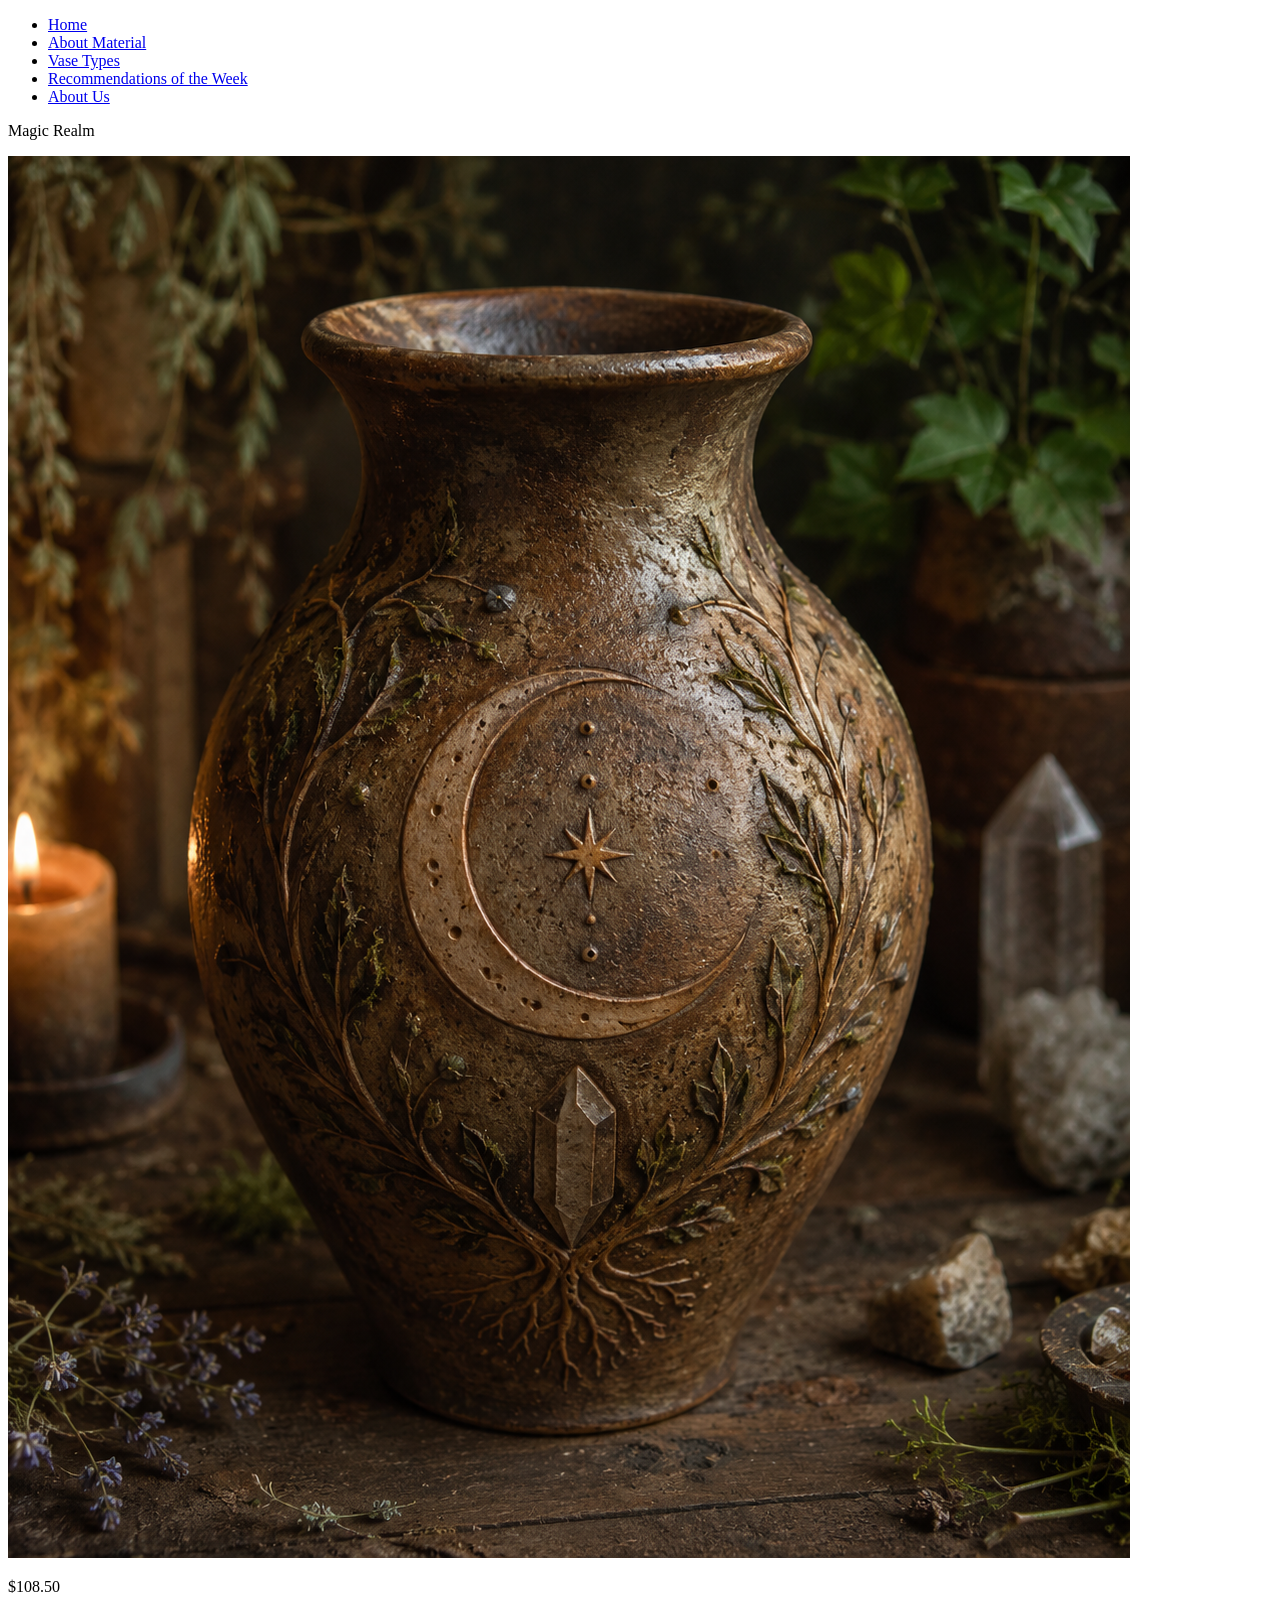
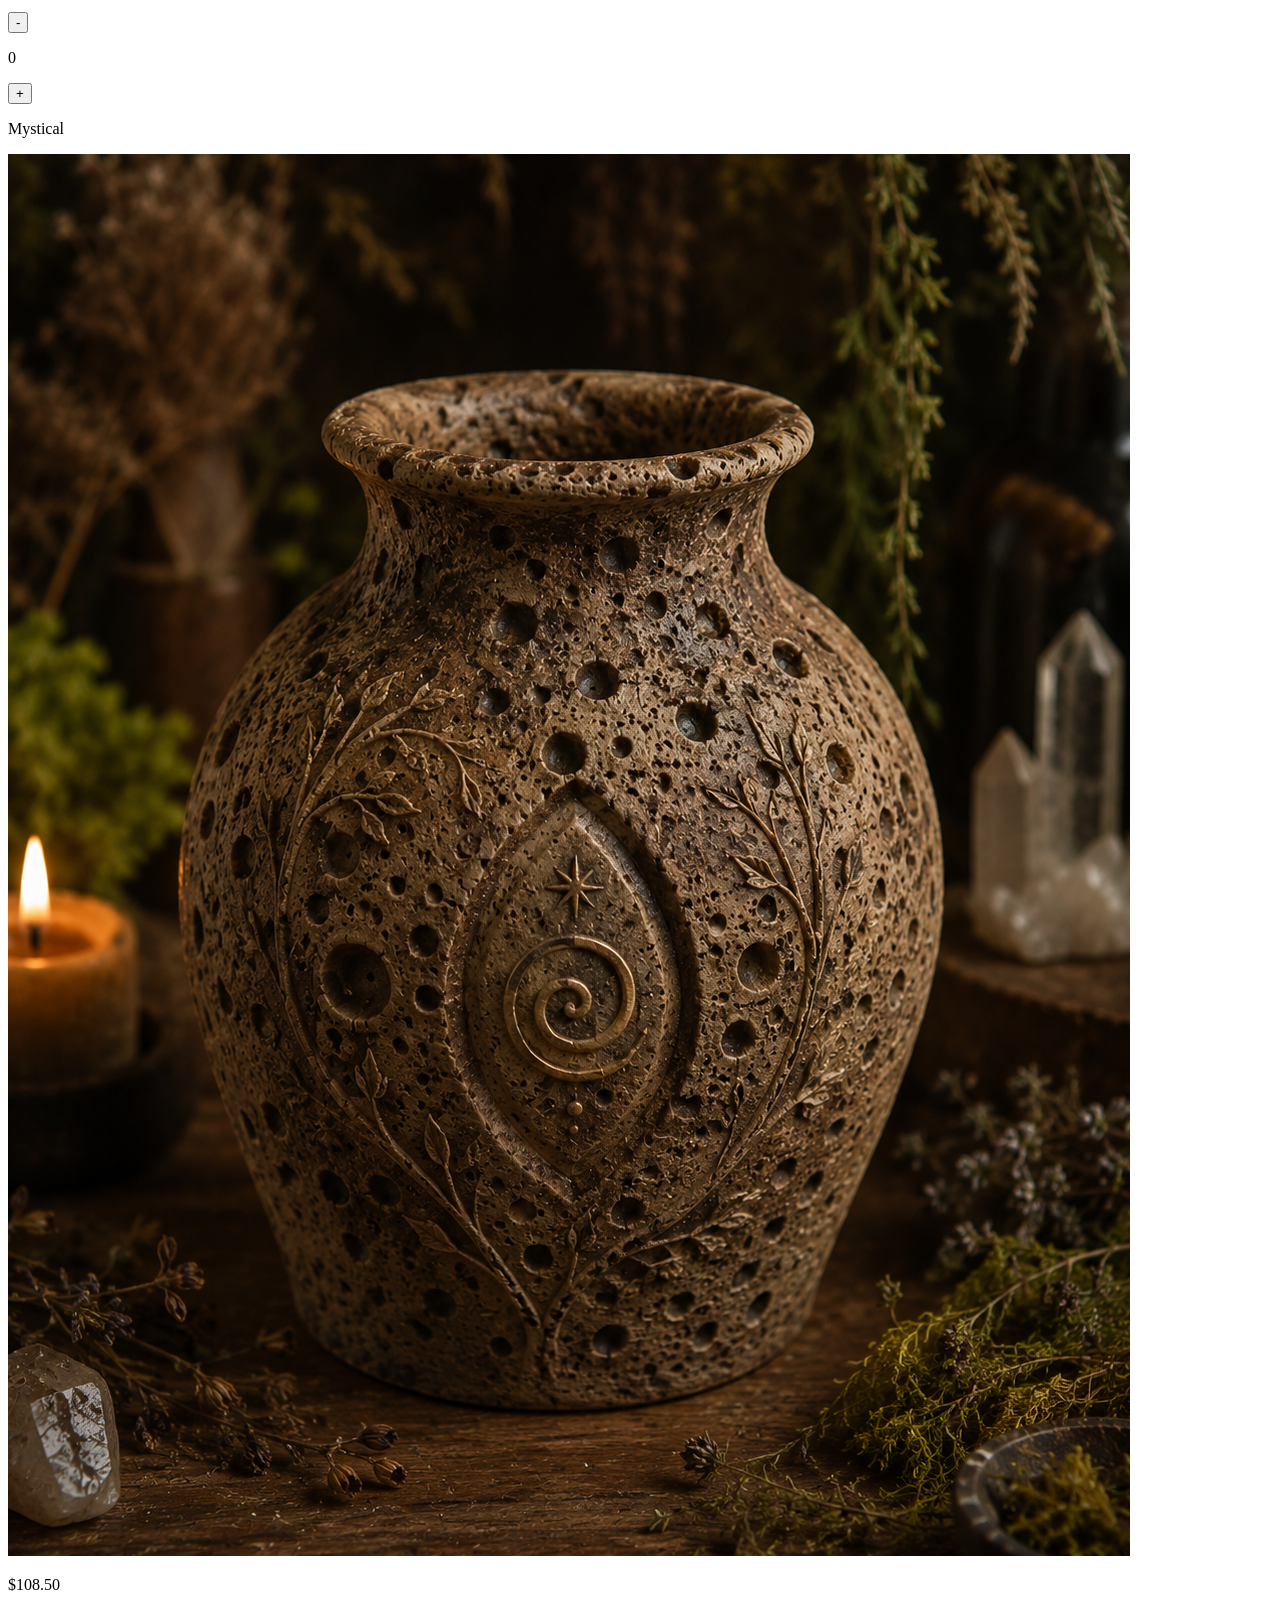
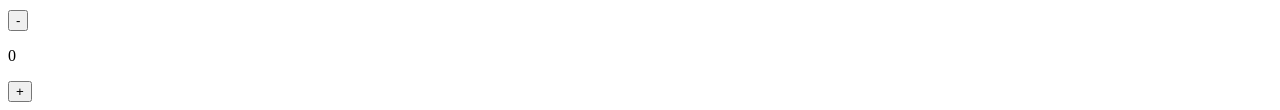
==== index.html @ 4debf81f "Add two product cards structure for Magic Realm vase and Mystical vase" ====
<!DOCTYPE html>
<html lang="en">
<head>
    <meta charset="UTF-8">
    <meta name="viewport" content="width=device-width, initial-scale=1.0">
    <title>Vase Shop</title>
    <link rel="stylesheet" href="style.css">
    <script src="script.js" defer></script>
</head>
<body>
    <header>
        <!-- This is for the menu bar-->
         <nav>
            <ul>
                <li><a href="#home">Home</a></li>
                <li><a href="#material">About Material</a></li>
                <li><a href="#type">Vase Types</a></li> <!-- maybe instead of inside the menu, I could just use an elemet to sort it bt type, price, etc-->
                <li><a href="#recommendations">Recommendations of the Week</a></li>
                <li><a href="#about">About Us</a></li>
            </ul>
            
         </nav>
         
    </header>
    <section id="home">
        <div id="magic-realm" class="products">
            <p>Magic Realm</p>
            <img src="Magic Realm.png" alt="photo of a vase">
            <p>$108.50</p>
            <button class="minus">-</button>
            <p id="magic-realm-quantity">0</p>
            <button class="plus">+</button>
        </div>
         <div id="mystical" class="products">
            <p>Mystical</p>
            <img src="mystical.png" alt="photo of a vase">
            <p>$108.50</p>
            <button class="minus">-</button>
            <p id="mystical-quantity">0</p>
            <button class="plus">+</button>
        </div>
        <!-- This is for the main part where the products are displayed -->
    </section>
    <section id="material"><!-- This is for the main body -->

    </section>
    <section id="type"><!-- This is for the main body -->

    </section>
    <section id="recommendations"><!-- This is for the main body -->

    </section>
    <section id="about"><!-- This is for the main body -->

    </section>
    <section id="checkout">
        <!--This is for the checkout-->
    </section>
    
</body>
</html>
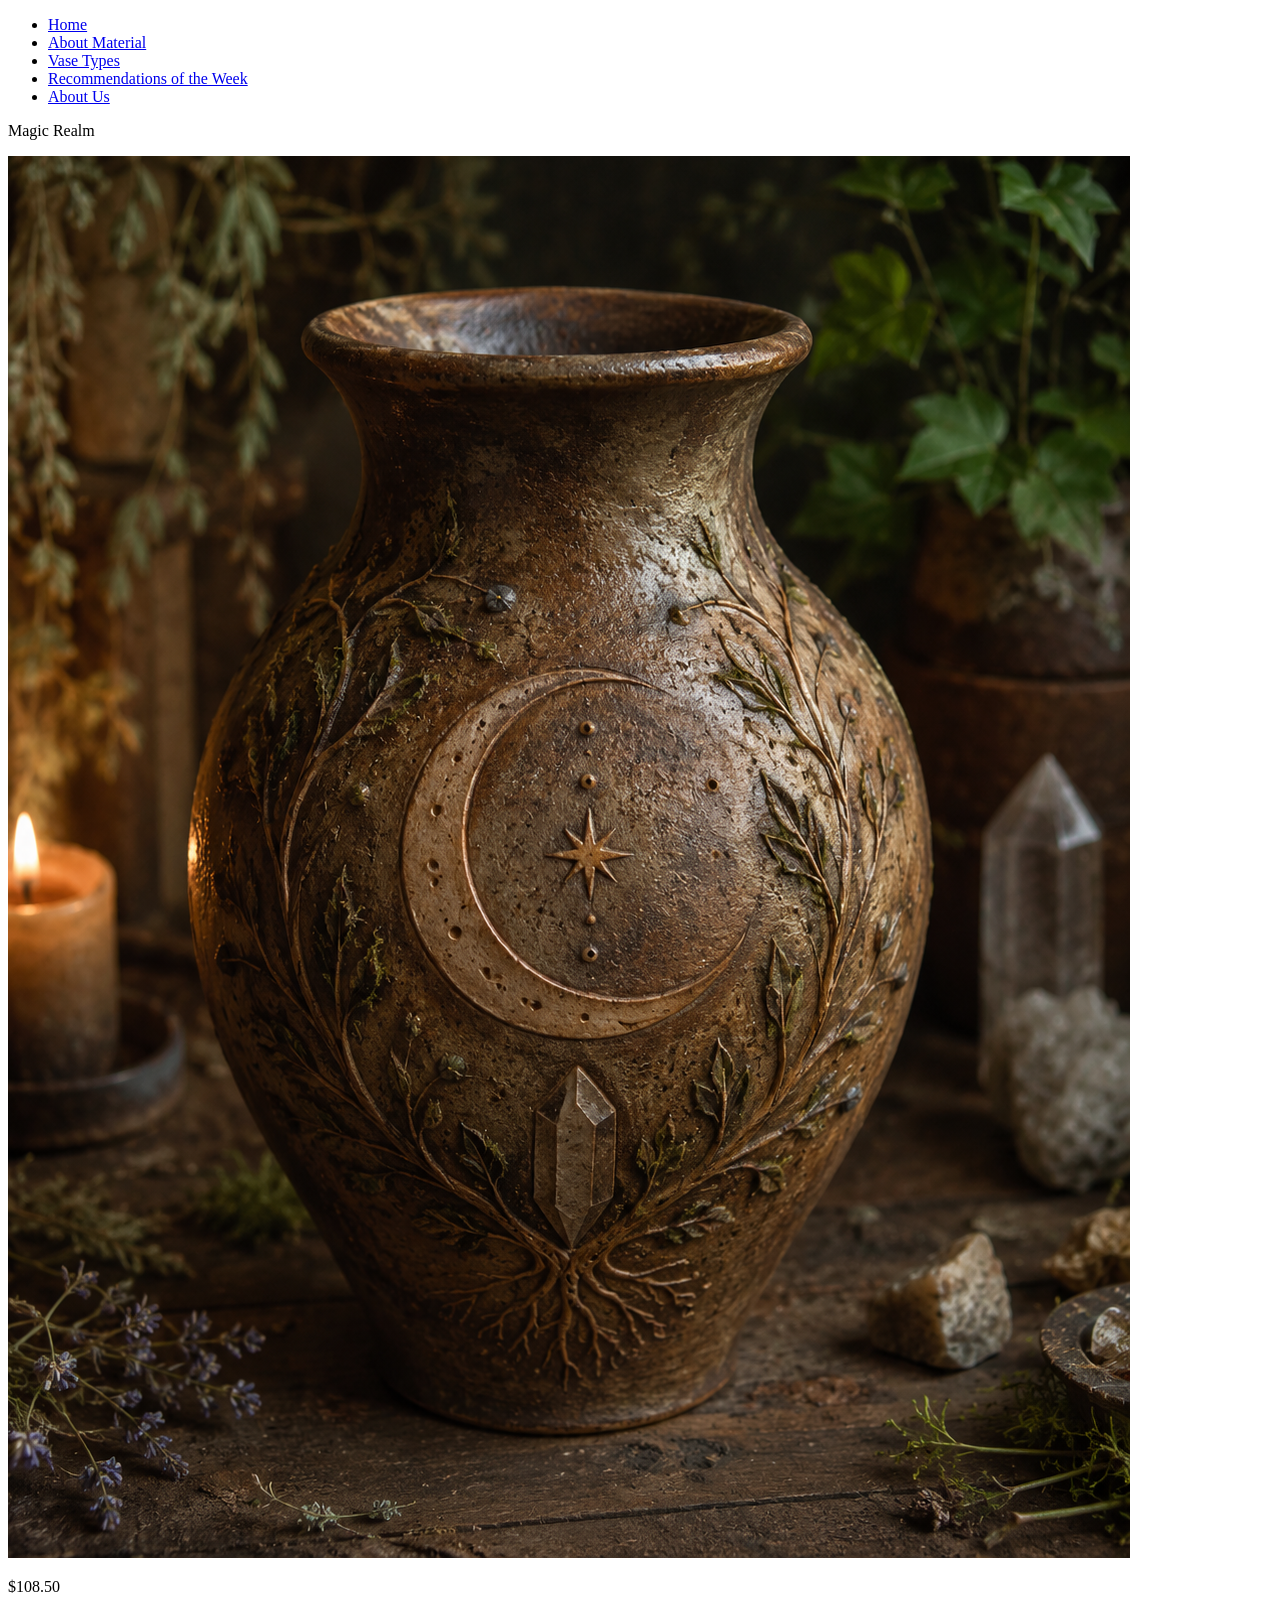
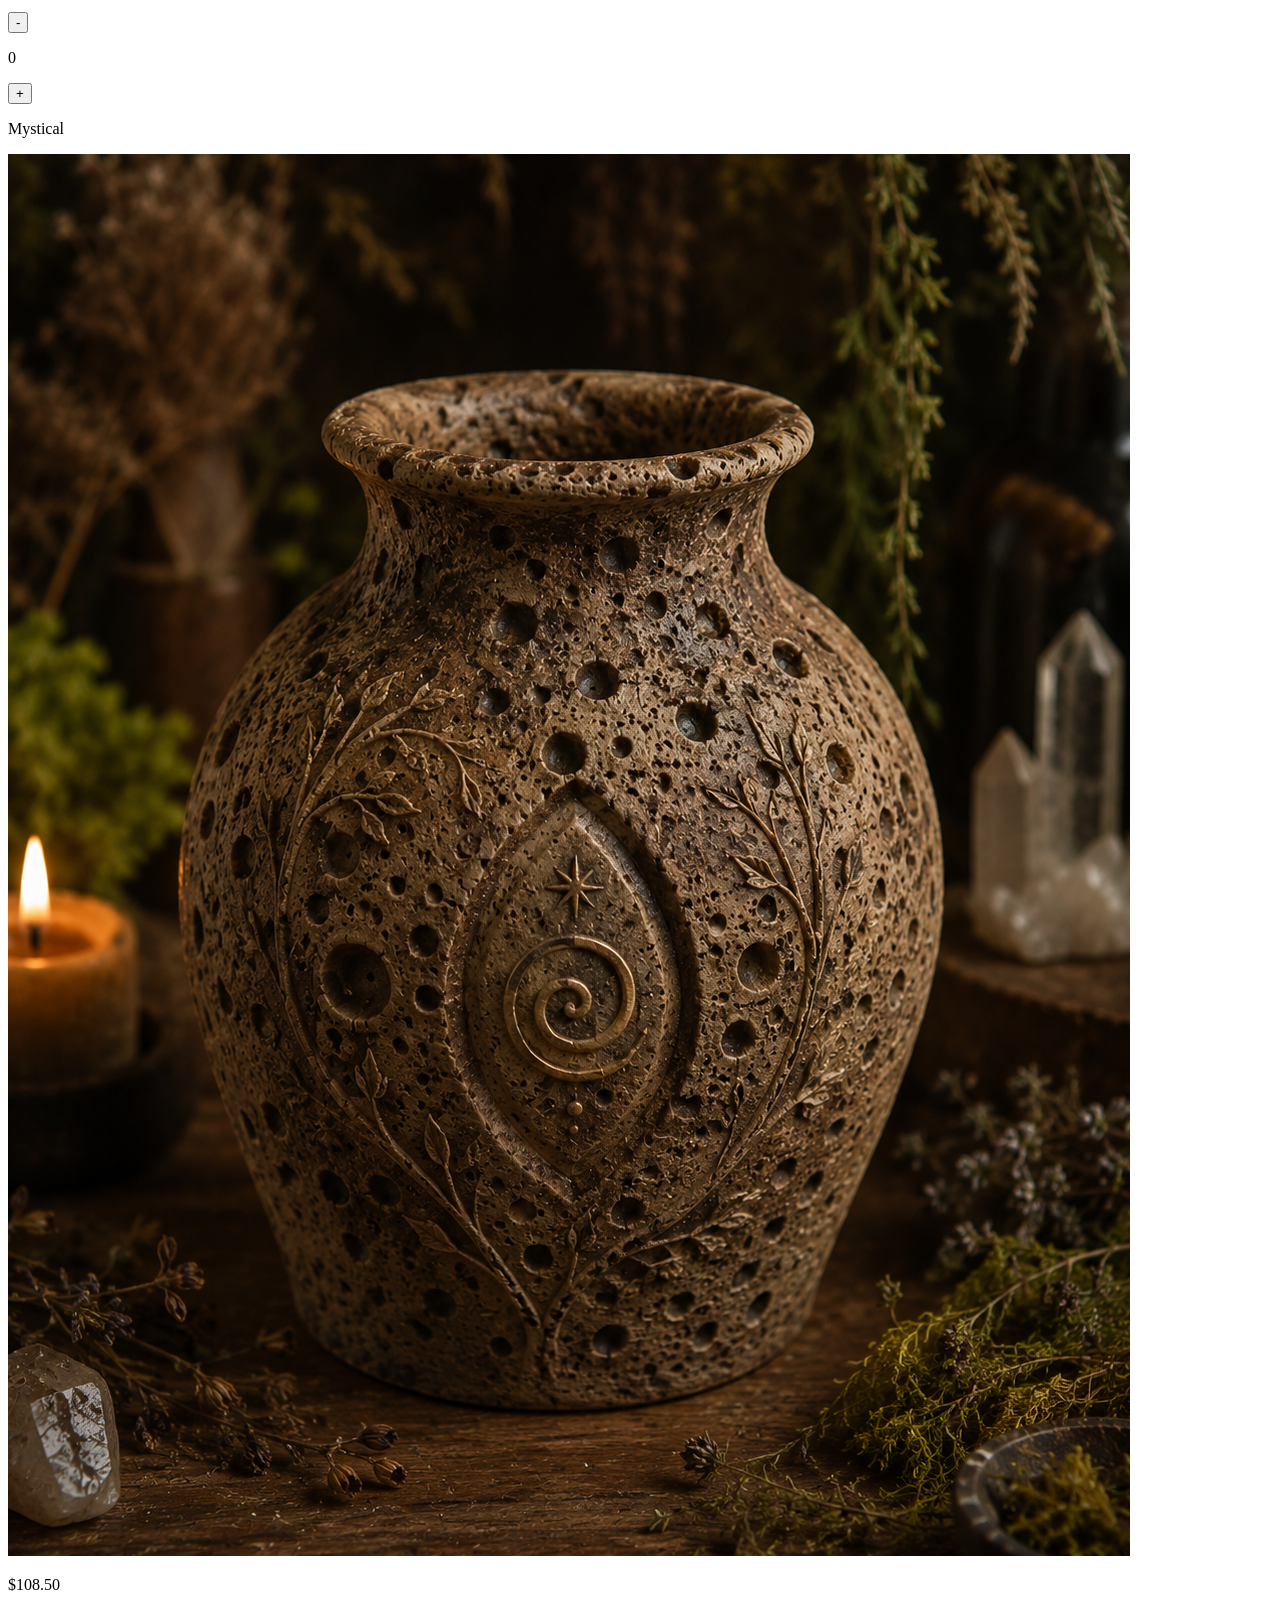
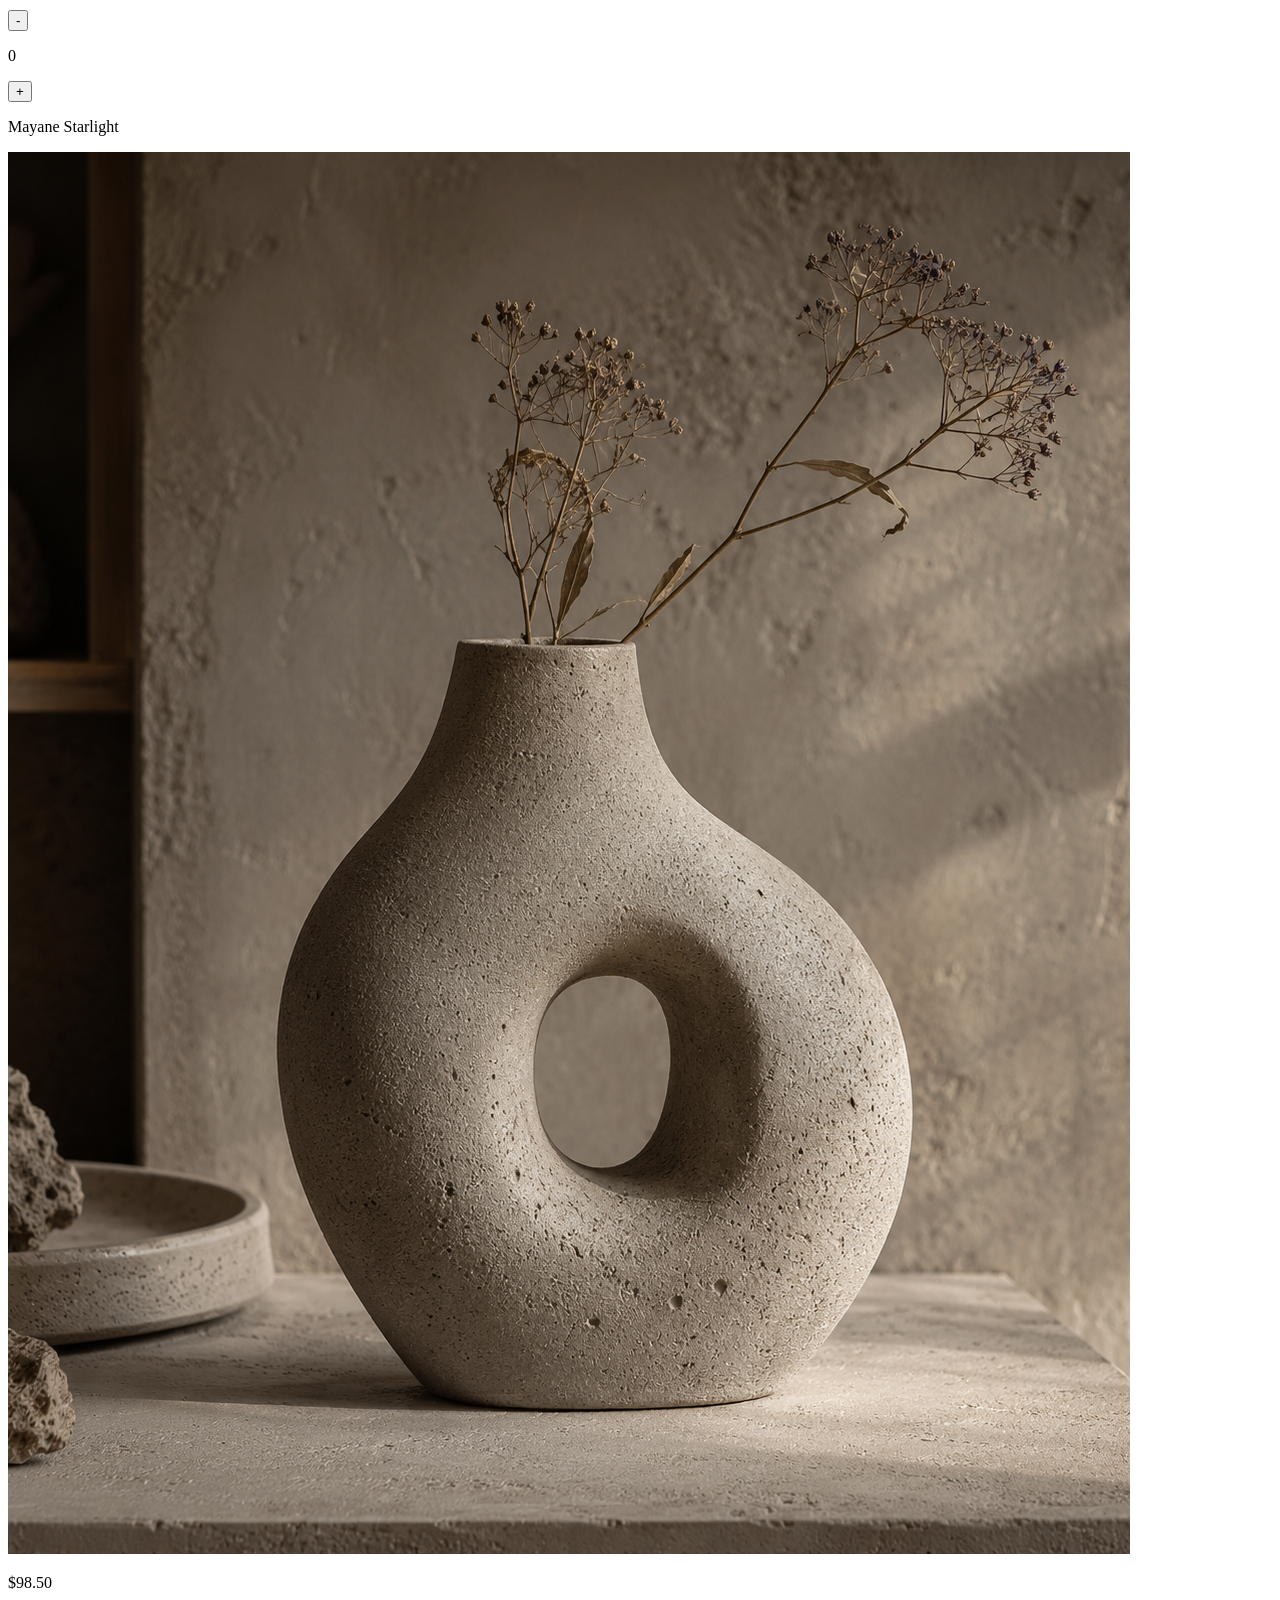
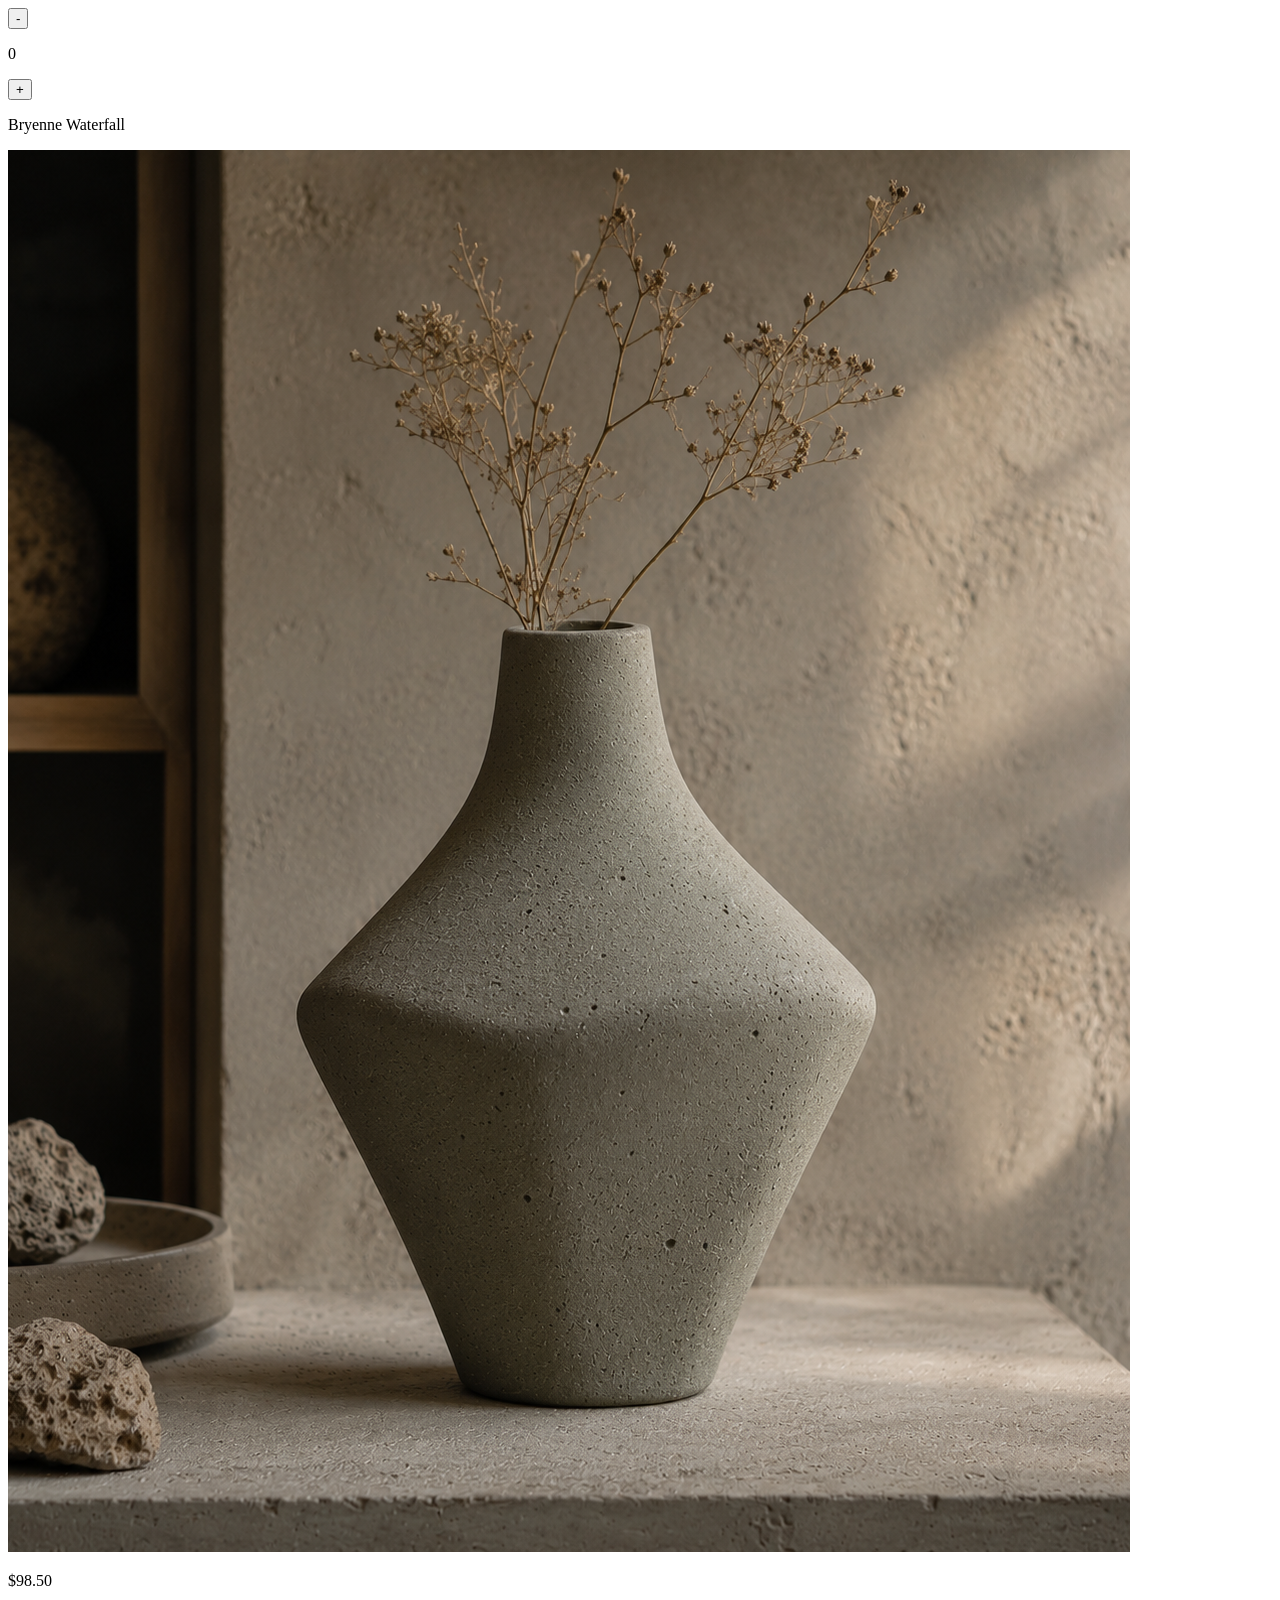
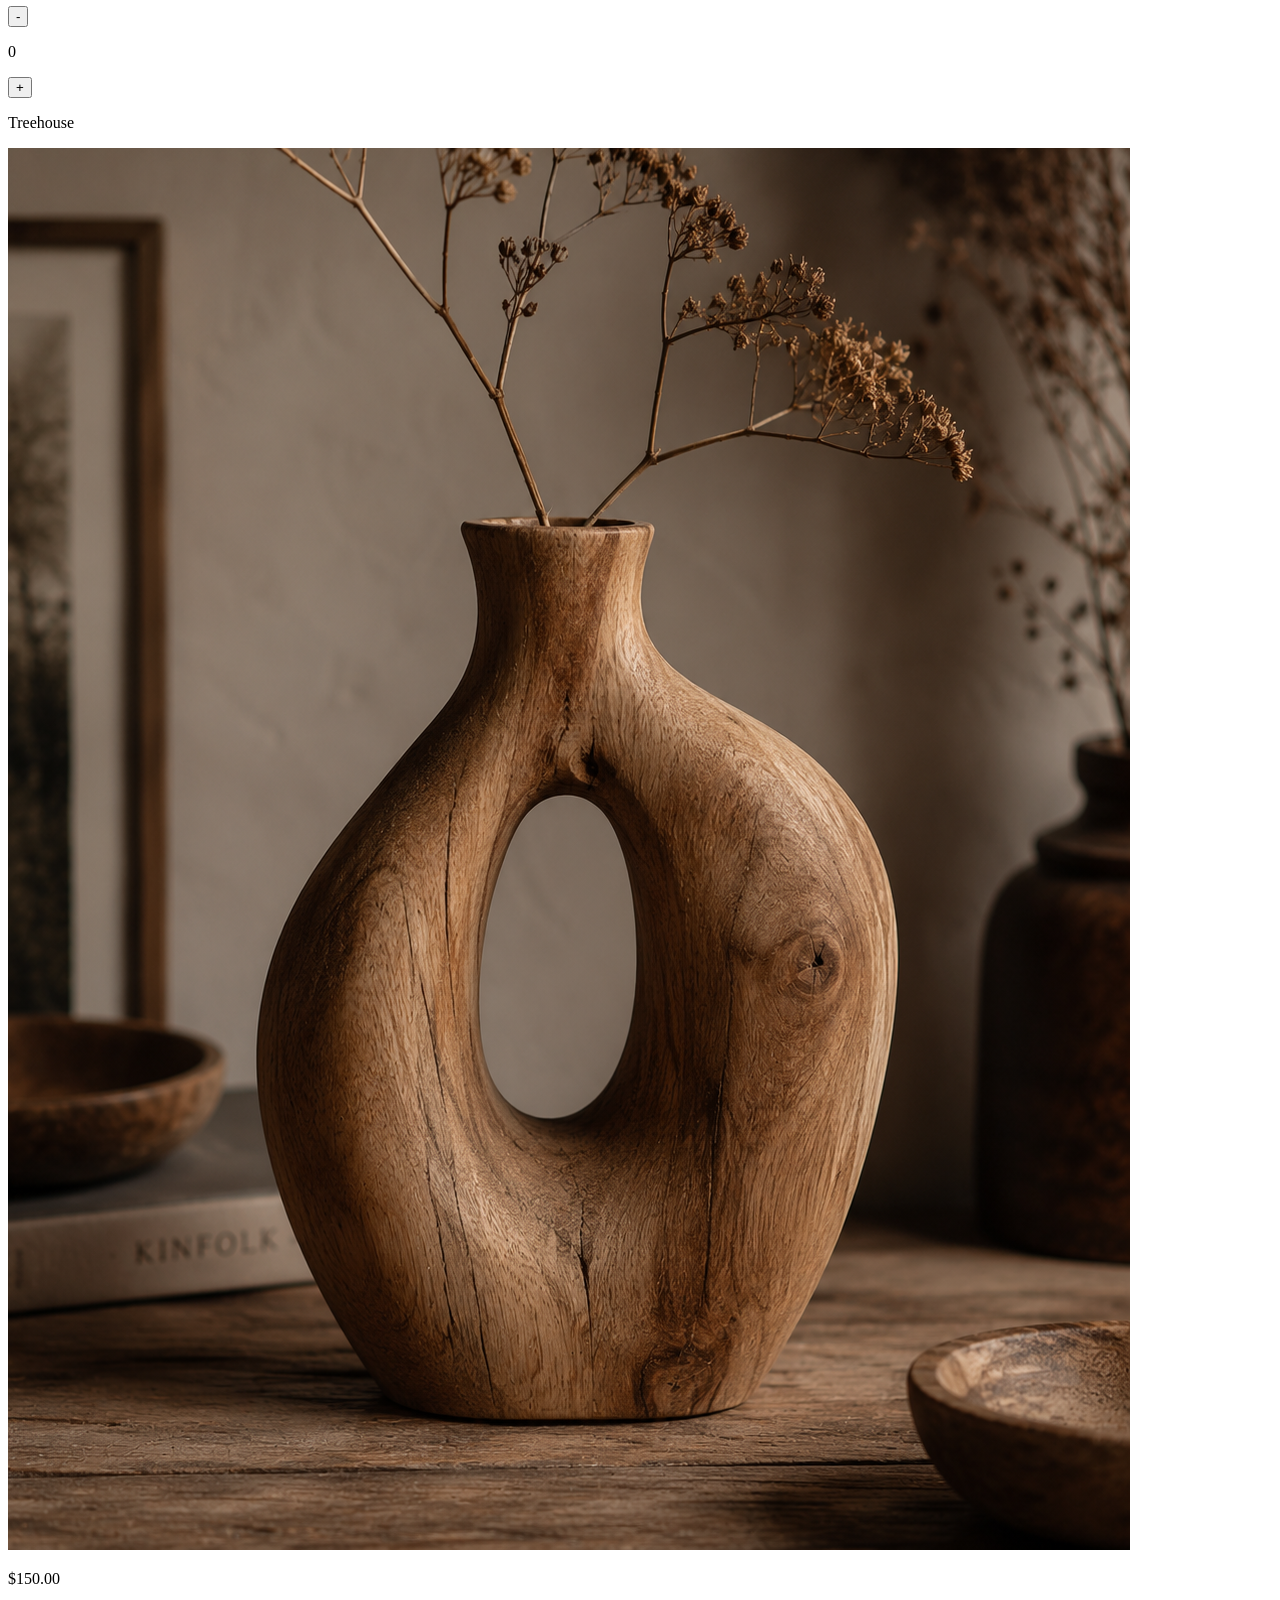
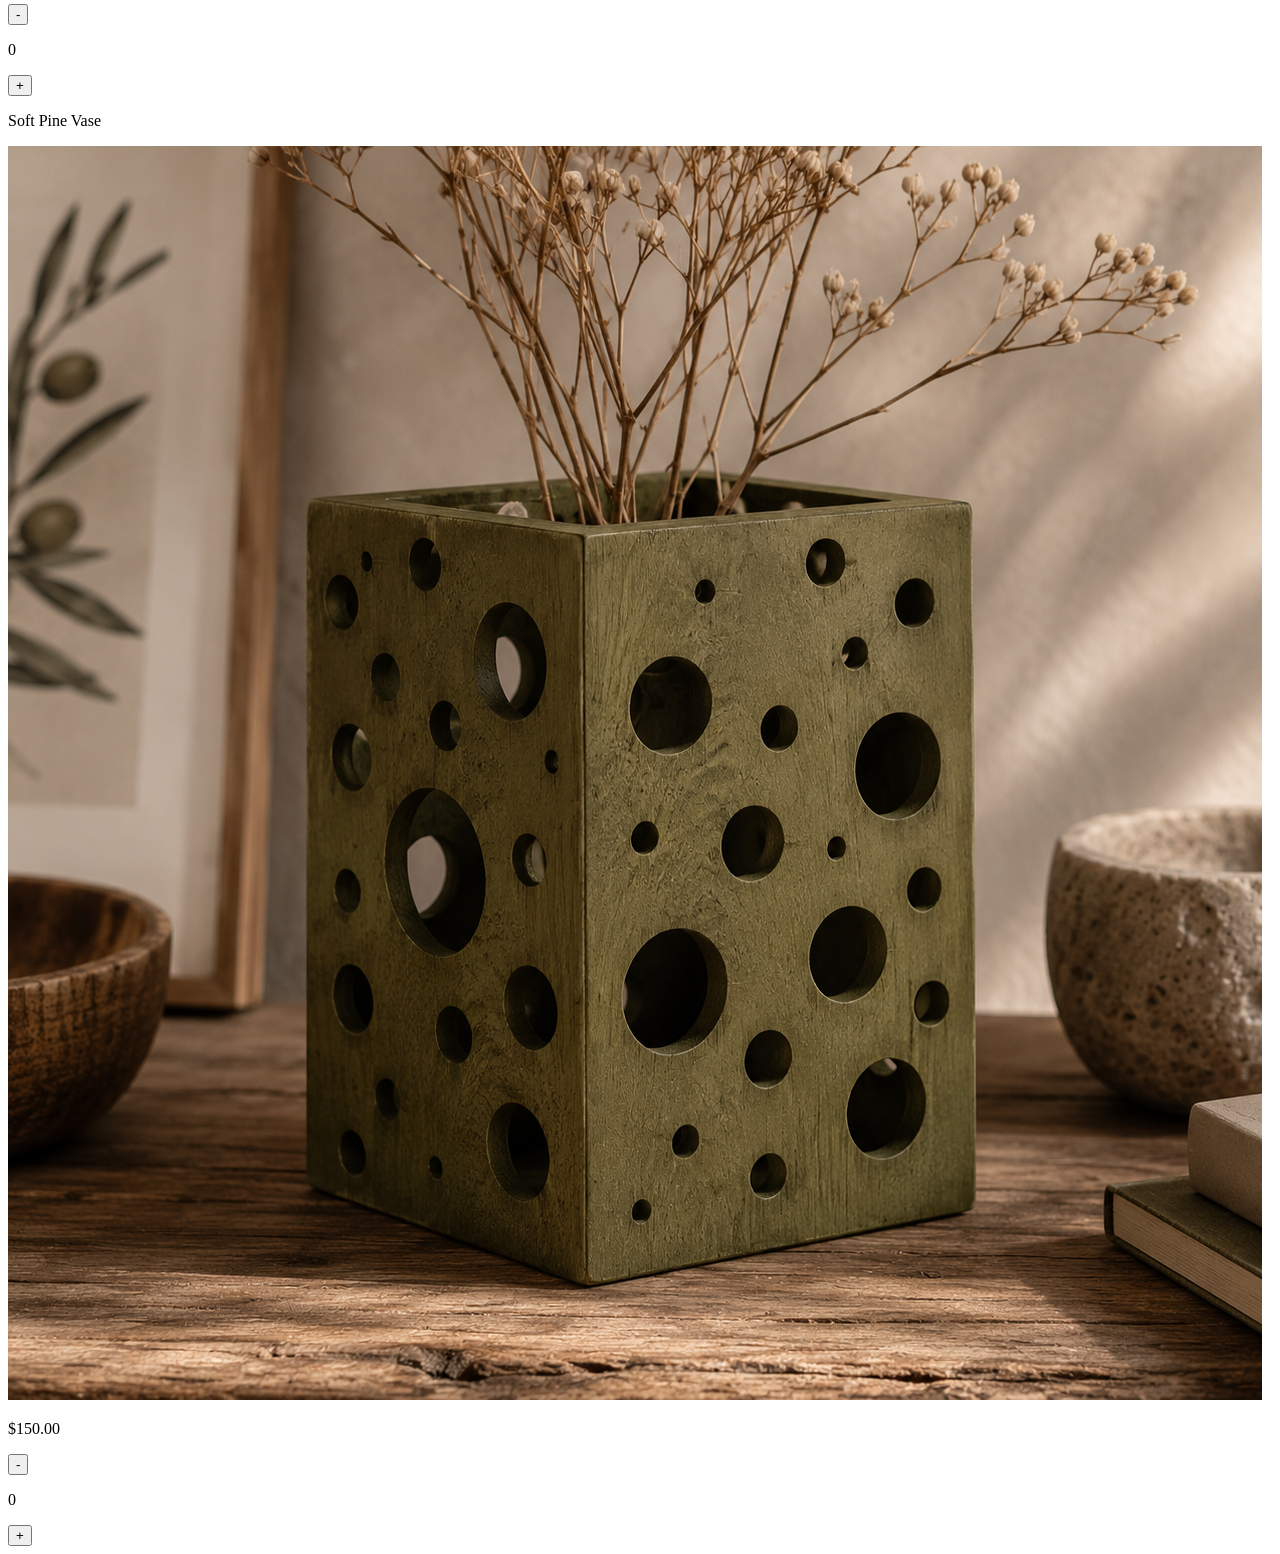
==== commit a907debf: "Add product cards structure for all vases" ====
--- a/index.html
+++ b/index.html
@@ -24,19 +24,51 @@
     </header>
     <section id="home">
         <div id="magic-realm" class="products">
-            <p>Magic Realm</p>
+            <p class="vase-name">Magic Realm</p>
             <img src="Magic Realm.png" alt="photo of a vase">
-            <p>$108.50</p>
+            <p class="vase-price">$108.50</p>
             <button class="minus">-</button>
-            <p id="magic-realm-quantity">0</p>
+            <p id="magic-realm-quantity" class="vase-quantity">0</p>
             <button class="plus">+</button>
         </div>
          <div id="mystical" class="products">
-            <p>Mystical</p>
+            <p class="vase-name">Mystical</p>
             <img src="mystical.png" alt="photo of a vase">
-            <p>$108.50</p>
+            <p class="vase-price">$108.50</p>
             <button class="minus">-</button>
-            <p id="mystical-quantity">0</p>
+            <p id="mystical-quantity" class="vase-quantity">0</p>
+            <button class="plus">+</button>
+        </div>
+        <div id="cement-vase1" class="products">
+            <p class="vase-name">Mayane Starlight</p>
+            <img src="cement_vase1.png" alt="photo of a cement vase">
+            <p class="vase-price">$98.50</p>
+            <button class="minus">-</button>
+            <p id="cement-vase-quantity-1" class="vase-quantity">0</p>
+            <button class="plus">+</button>
+        </div>
+         <div id="cement-vase2" class="products">
+            <p class="vase-name">Bryenne Waterfall</p>
+            <img src="cement_vase2.png" alt="photo of a cement vase">
+            <p class="vase-price">$98.50</p>
+            <button class="minus">-</button>
+            <p id="cement-vase-quantity-2" class="vase-quantity">0</p>
+            <button class="plus">+</button>
+        </div>
+         <div id="wooden-vase1" class="products">
+            <p class="vase-name">Treehouse</p>
+            <img src="wooden_vase1.png" alt="photo of a wooden vase">
+            <p class="vase-price">$150.00</p>
+            <button class="minus">-</button>
+            <p id="wooden-vase-quantity-1" class="vase-quantity">0</p>
+            <button class="plus">+</button>
+        </div>
+         <div id="wooden-vase2" class="products">
+            <p class="vase-name">Soft Pine Vase</p>
+            <img src="wooden_vase2.png" alt="photo of a wooden vase">
+            <p class="vase-price">$150.00</p>
+            <button class="minus">-</button>
+            <p id="wooden-vase-quantity-2" class="vase-quantity">0</p>
             <button class="plus">+</button>
         </div>
         <!-- This is for the main part where the products are displayed -->
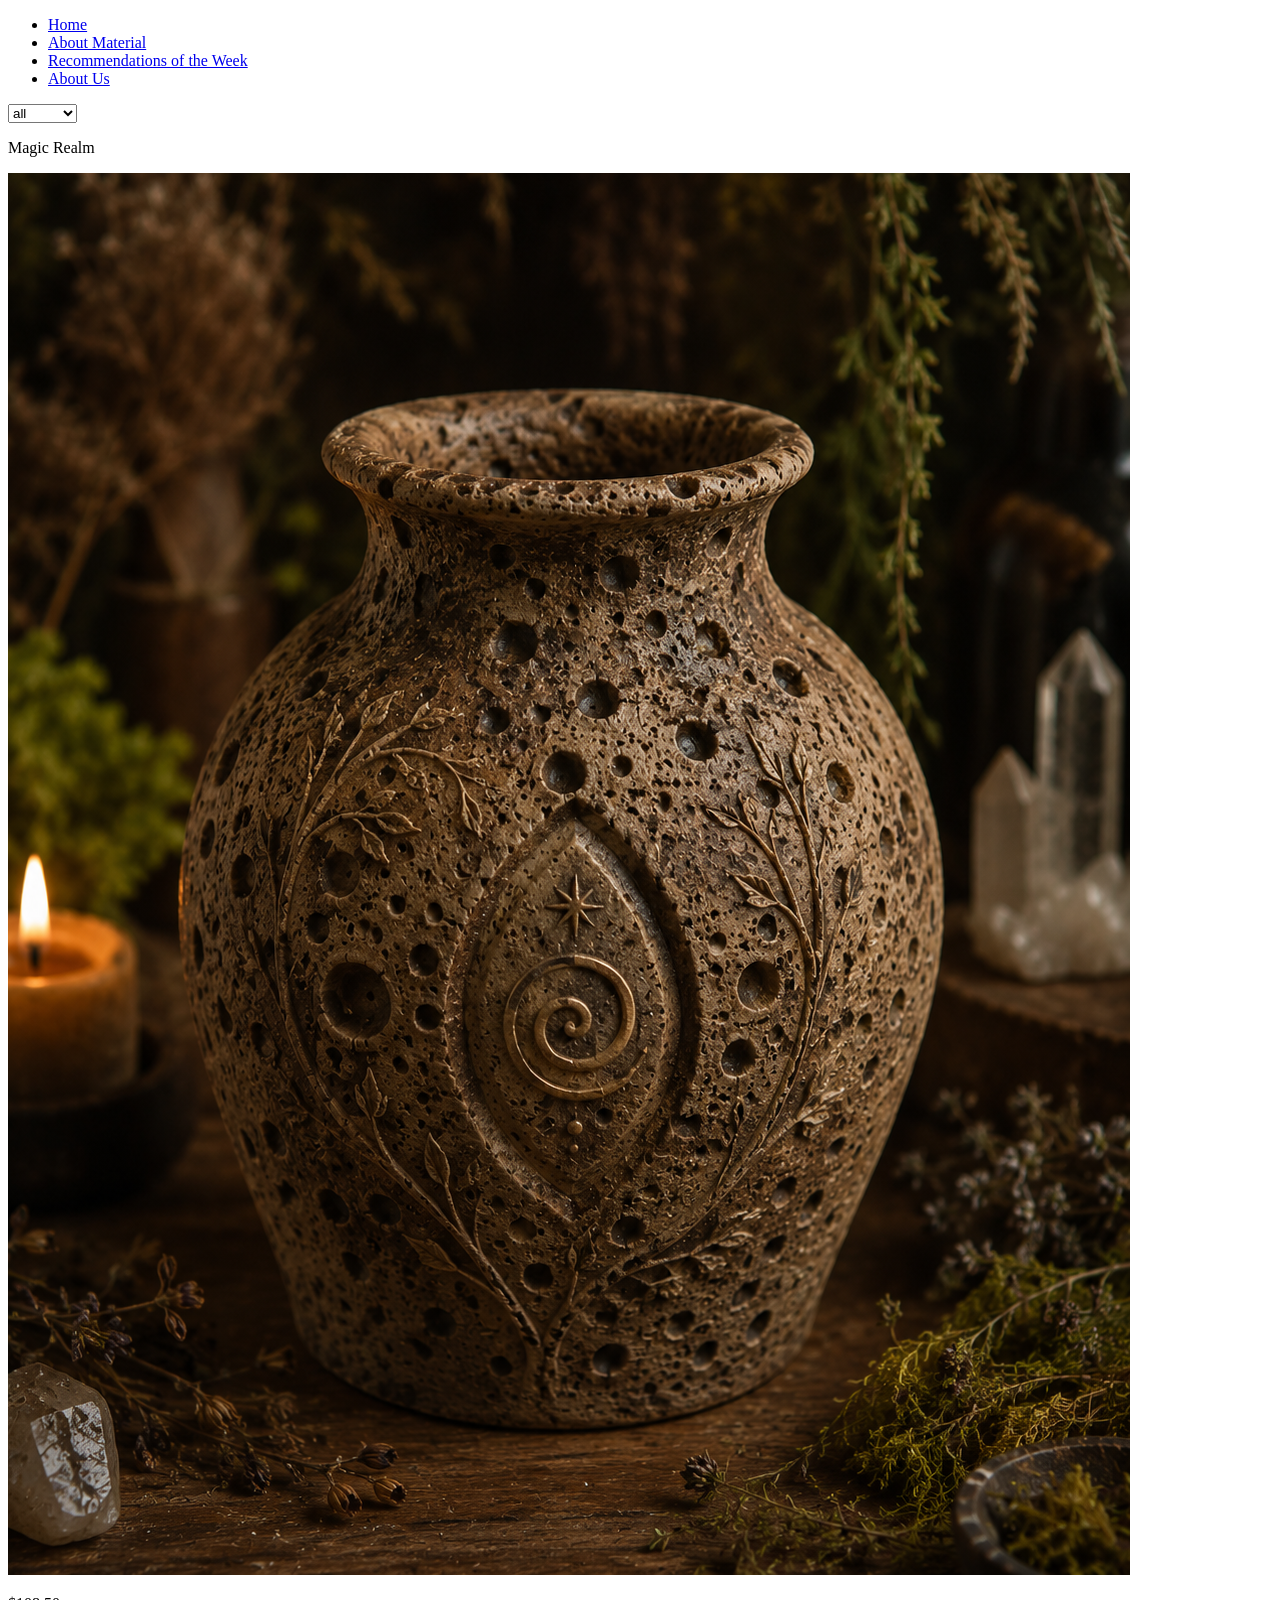
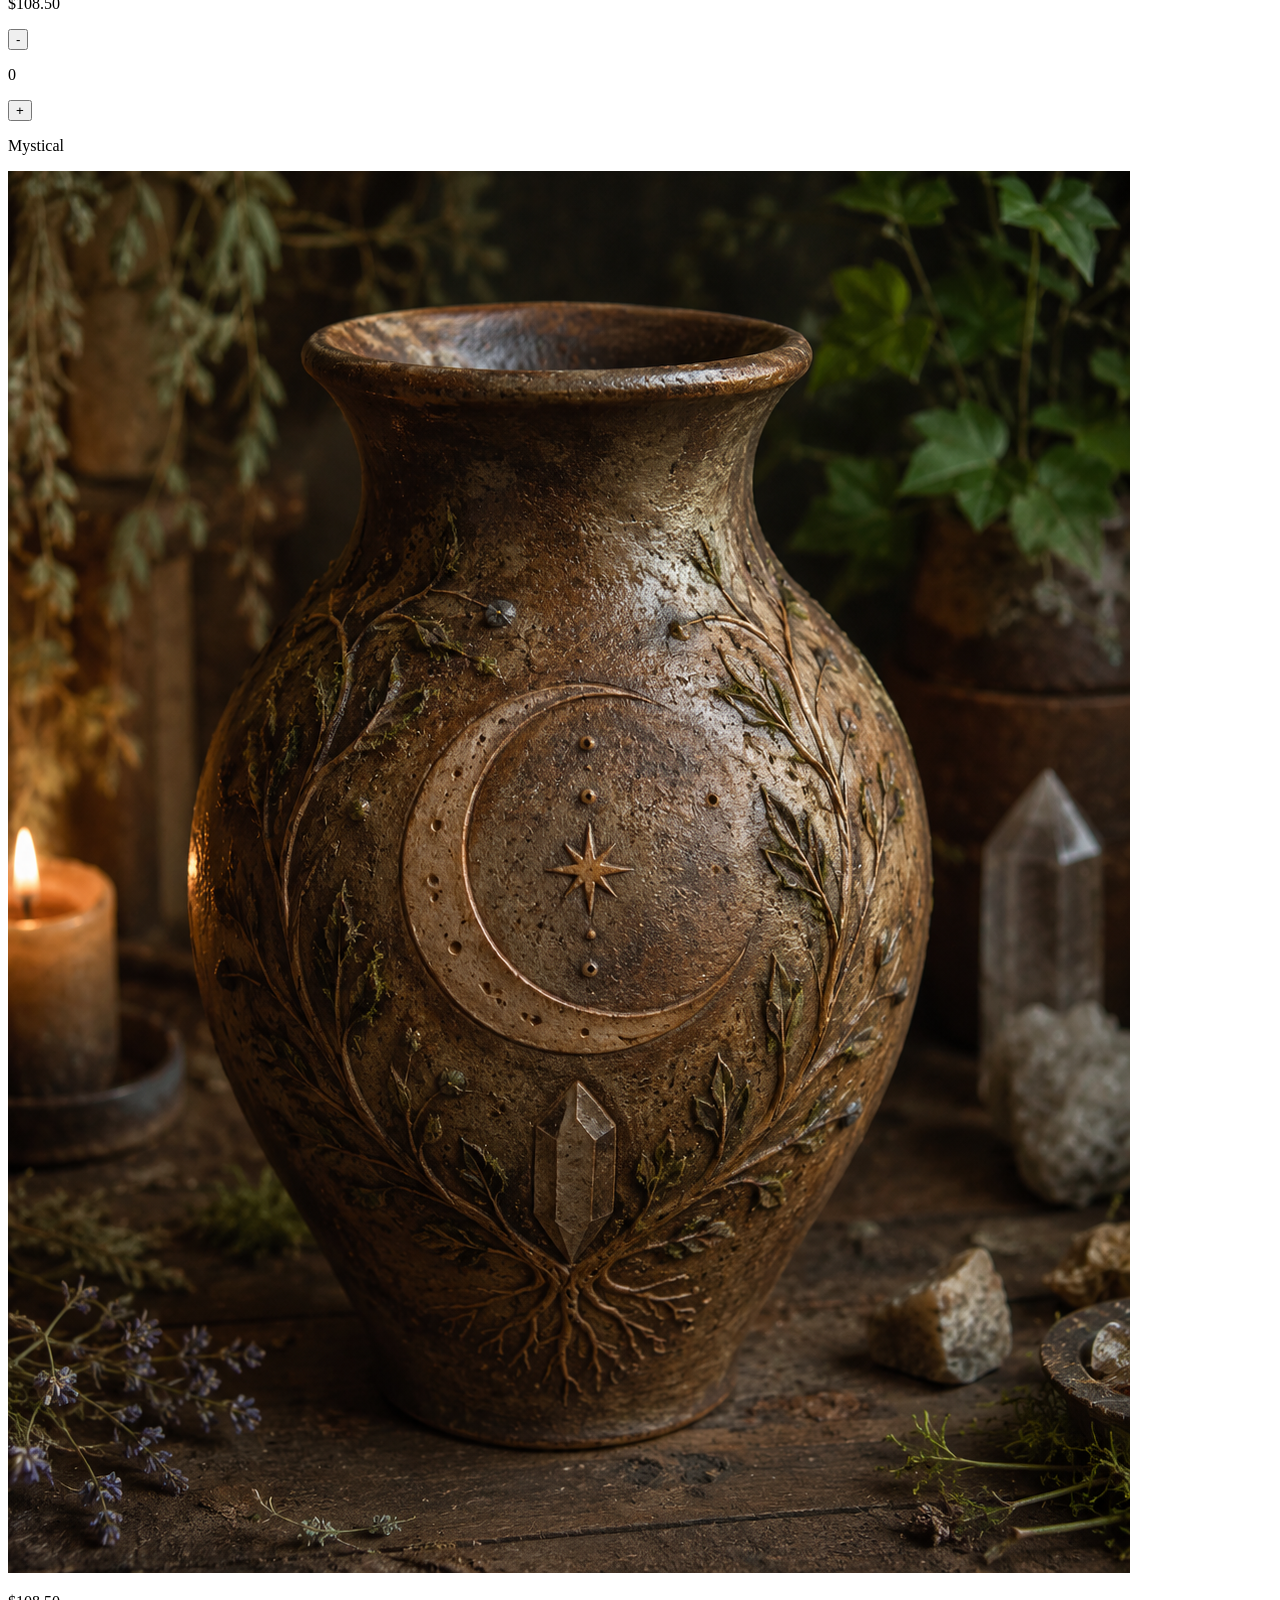
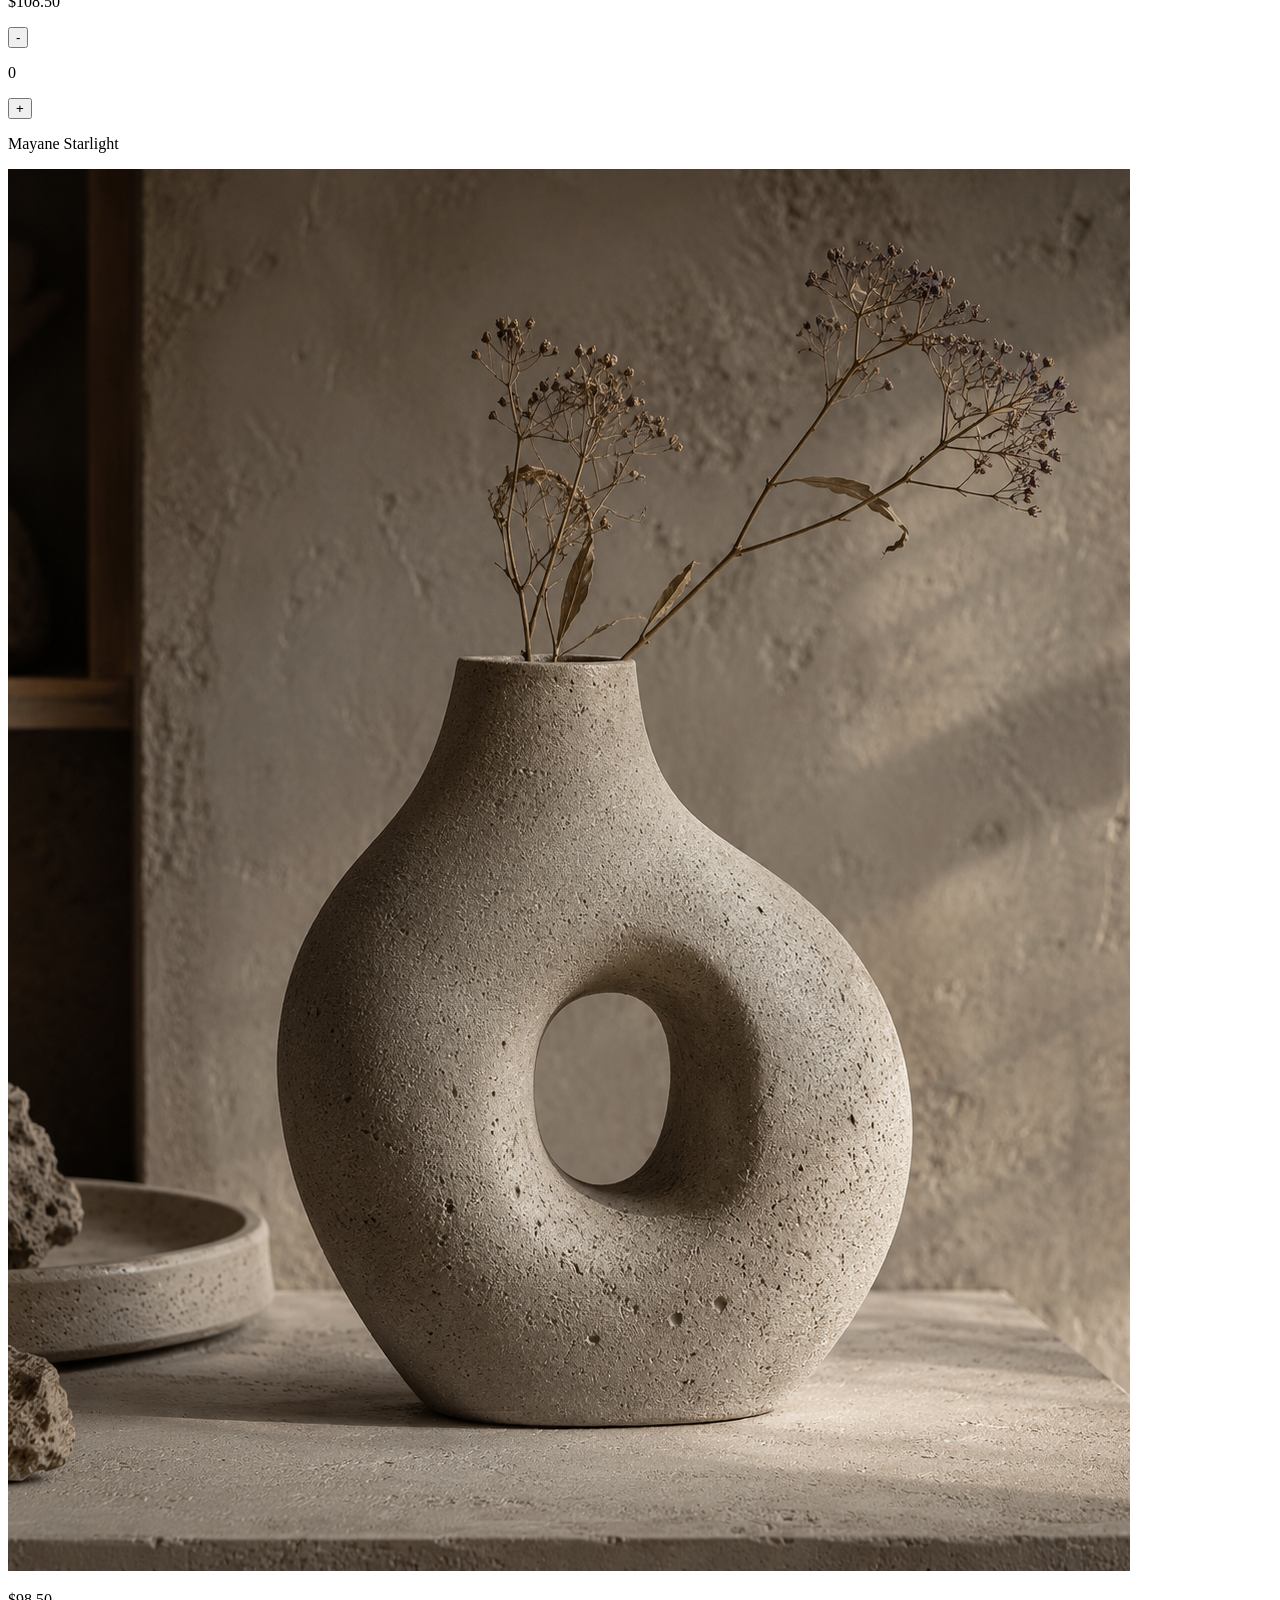
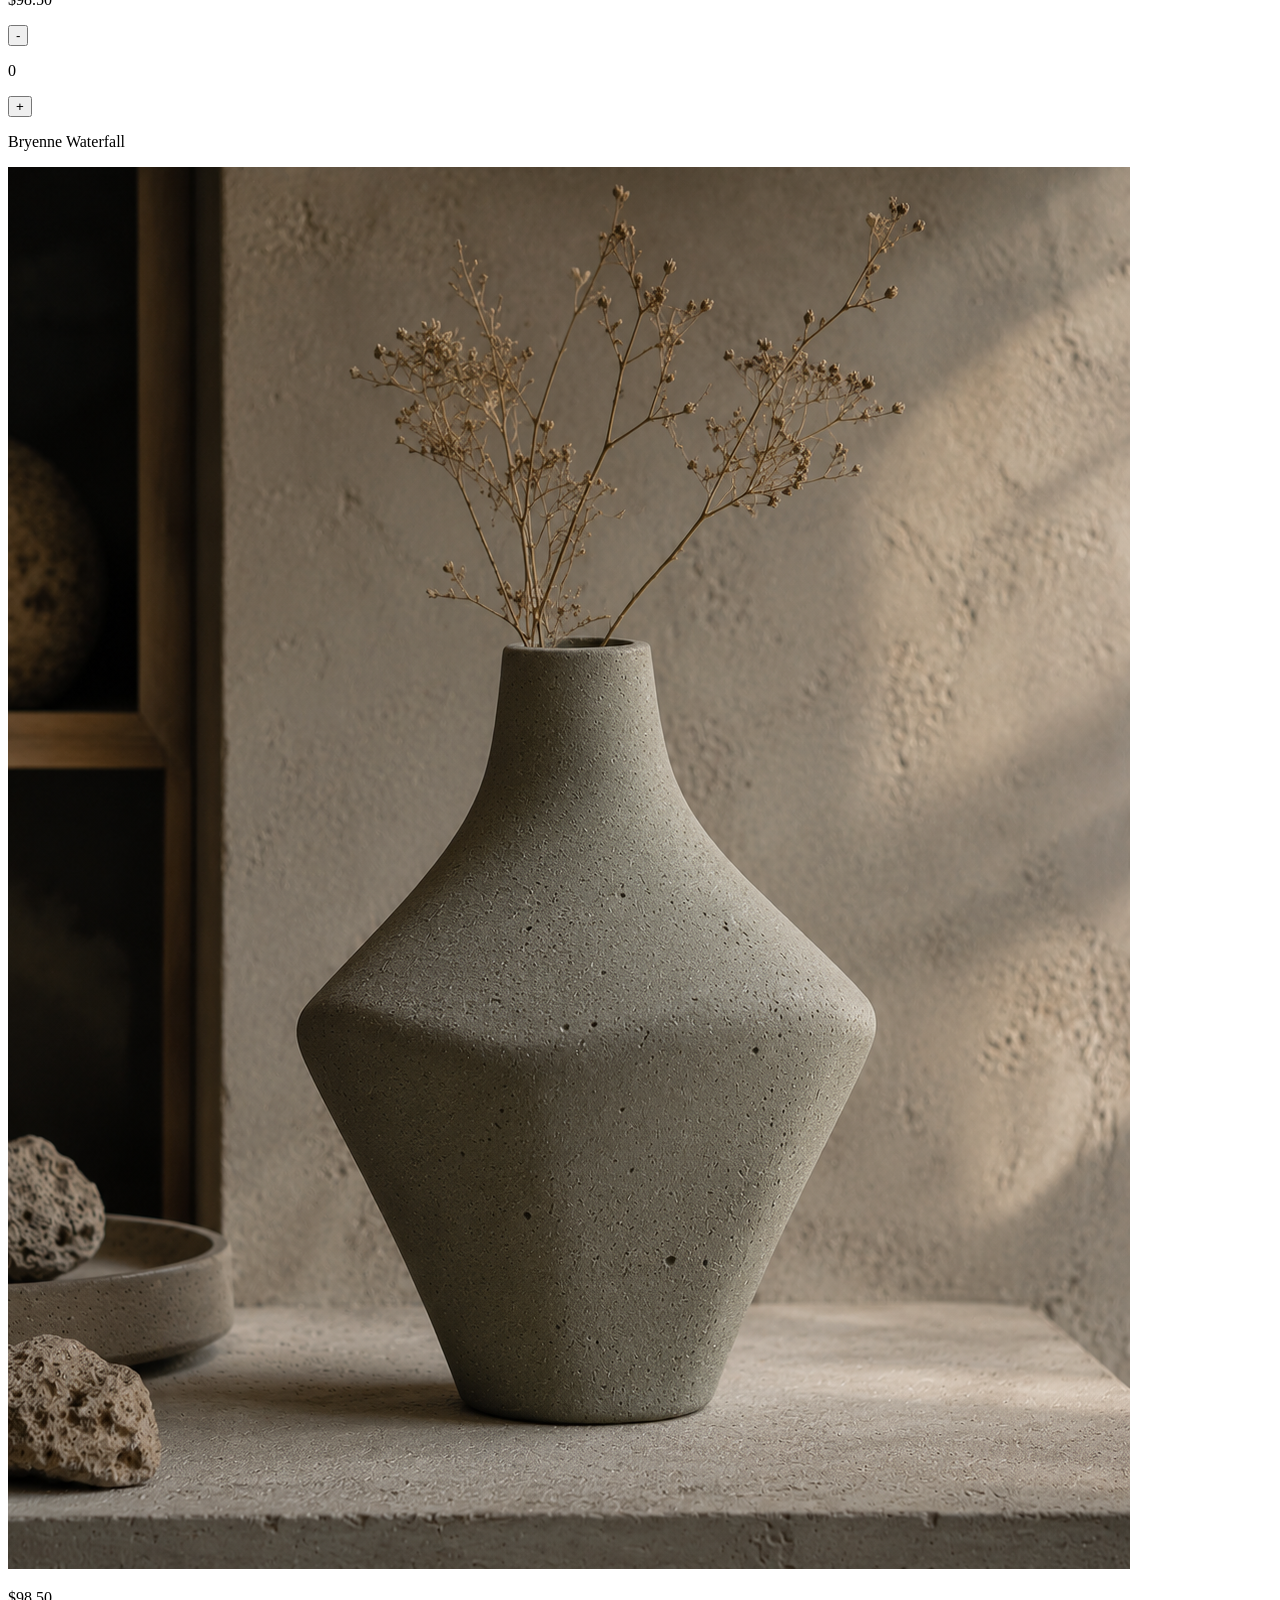
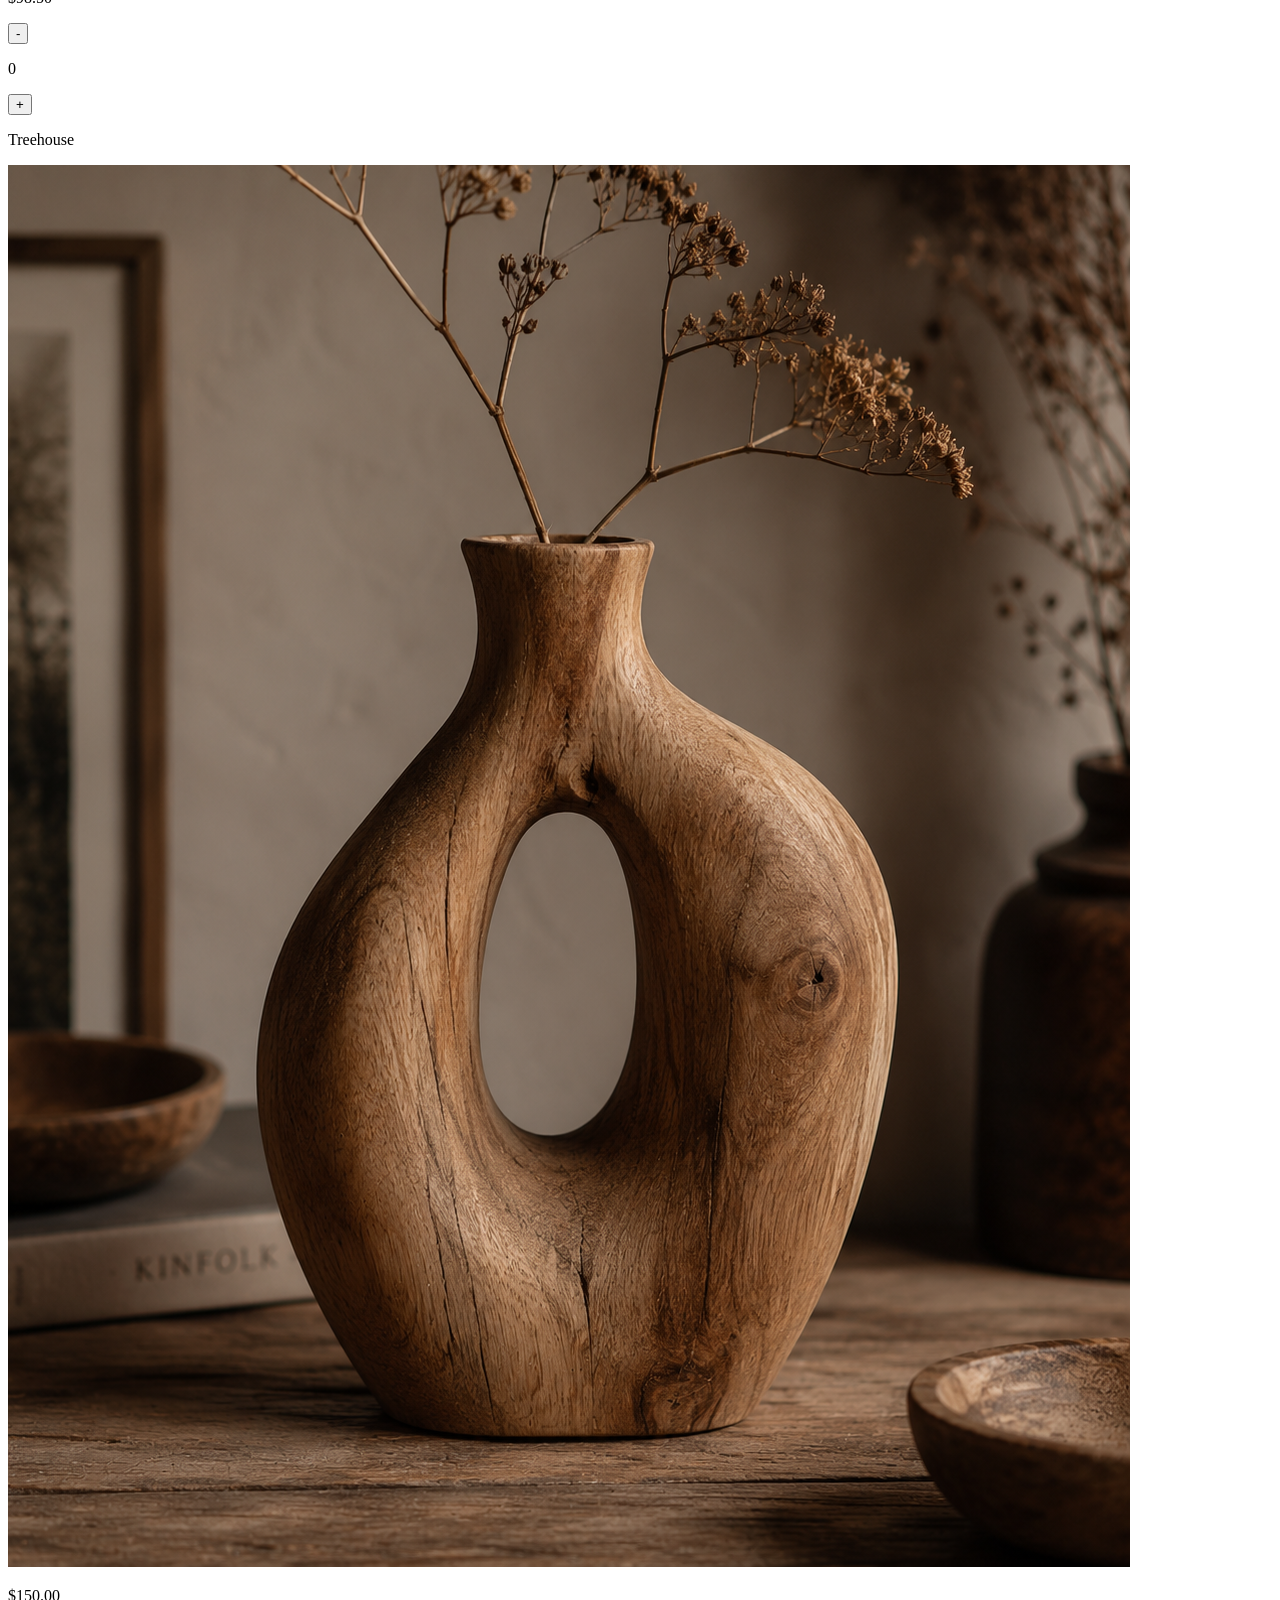
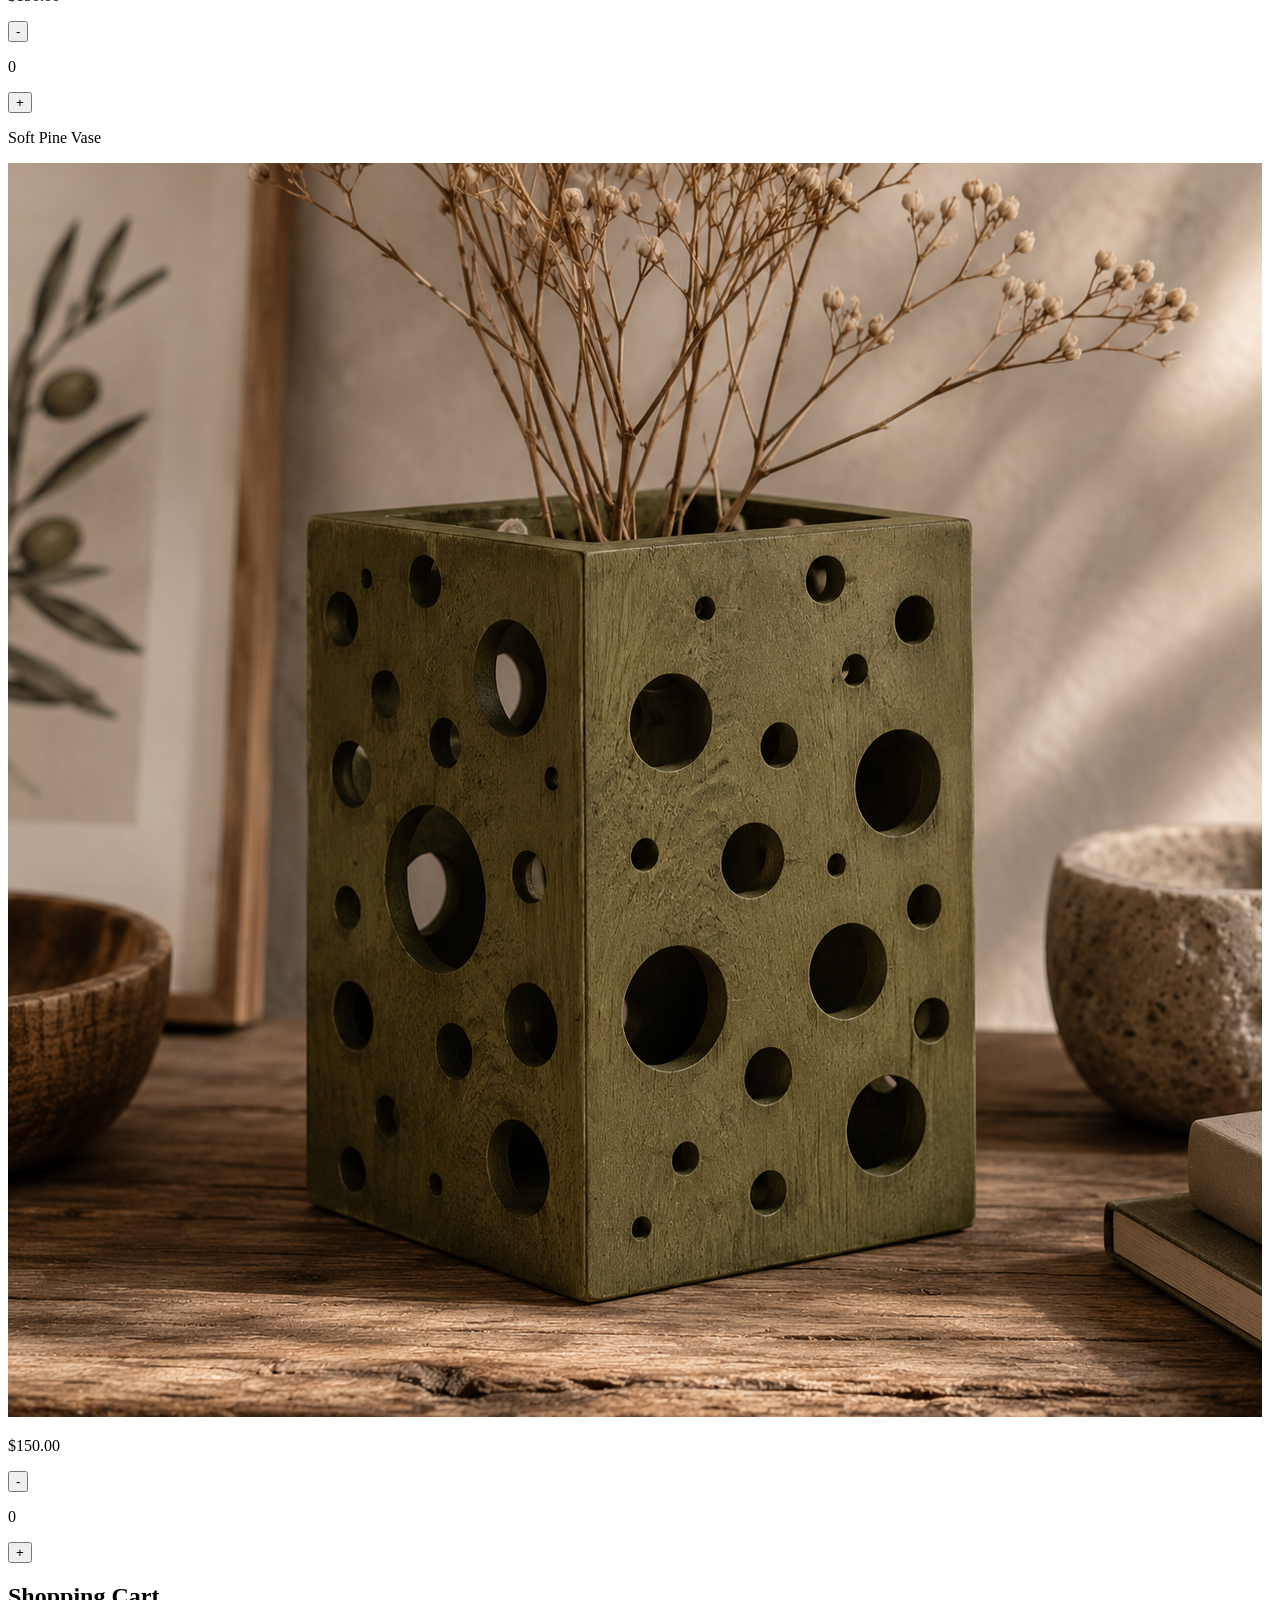
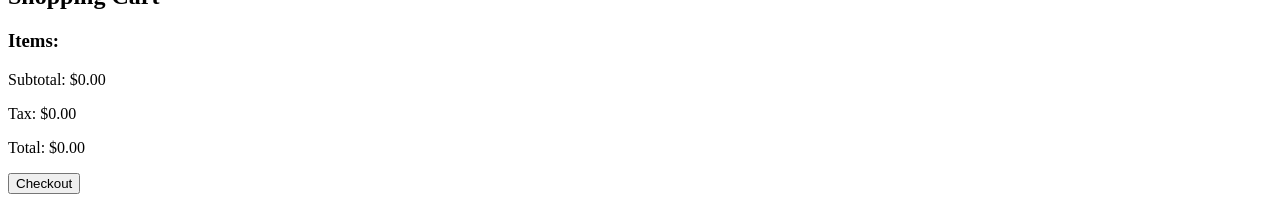
==== commit 4fbecfb3: "Add index.html structure with product cards, sort dropdown, and cart sidebar" ====
--- a/index.html
+++ b/index.html
@@ -1,5 +1,6 @@
 <!DOCTYPE html>
 <html lang="en">
+
 <head>
     <meta charset="UTF-8">
     <meta name="viewport" content="width=device-width, initial-scale=1.0">
@@ -7,87 +8,95 @@
     <link rel="stylesheet" href="style.css">
     <script src="script.js" defer></script>
 </head>
+
 <body>
     <header>
         <!-- This is for the menu bar-->
-         <nav>
+        <nav>
             <ul>
-                <li><a href="#home">Home</a></li>
-                <li><a href="#material">About Material</a></li>
-                <li><a href="#type">Vase Types</a></li> <!-- maybe instead of inside the menu, I could just use an elemet to sort it bt type, price, etc-->
-                <li><a href="#recommendations">Recommendations of the Week</a></li>
-                <li><a href="#about">About Us</a></li>
+                <li><a href="index.html">Home</a></li>
+                <li><a href="material.html">About Material</a></li>
+                <li><a href="recommendations.html">Recommendations of the Week</a></li>
+                <li><a href="about.html">About Us</a></li>
             </ul>
+
+        </nav>
+
+    </header>
+    <main>
+        <div id="sort-dropdown">
+            <select name="Type" id="vase-type">
+                <option value="all">all</option>
+                <option value="wooden">wooden</option>
+                <option value="cement">cement</option>
+                <option value="ceramic">ceramic</option>
+            </select>
+        </div>
+        <section id="products">
+            <div id="ceramic-vase1" class="products ceramic">
+                <p class="vase-name">Magic Realm</p>
+                <img src="ceramic_vase1.png" alt="photo of a vase">
+                <p class="vase-price">$108.50</p>
+                <button class="minus">-</button>
+                <p id="ceramic-vase-quantity-1" class="vase-quantity">0</p>
+                <button class="plus">+</button>
+            </div>
+            <div id="ceramic-vase2" class="products ceramic">
+                <p class="vase-name">Mystical</p>
+                <img src="ceramic_vase2.png" alt="photo of a vase">
+                <p class="vase-price">$108.50</p>
+                <button class="minus">-</button>
+                <p id="ceramic-vase-quantity-2" class="vase-quantity">0</p>
+                <button class="plus">+</button>
+            </div>
+            <div id="cement-vase1" class="products cement">
+                <p class="vase-name">Mayane Starlight</p>
+                <img src="cement_vase1.png" alt="photo of a cement vase">
+                <p class="vase-price">$98.50</p>
+                <button class="minus">-</button>
+                <p id="cement-vase-quantity-1" class="vase-quantity">0</p>
+                <button class="plus">+</button>
+            </div>
+            <div id="cement-vase2" class="products cement">
+                <p class="vase-name">Bryenne Waterfall</p>
+                <img src="cement_vase2.png" alt="photo of a cement vase">
+                <p class="vase-price">$98.50</p>
+                <button class="minus">-</button>
+                <p id="cement-vase-quantity-2" class="vase-quantity">0</p>
+                <button class="plus">+</button>
+            </div>
+            <div id="wooden-vase1" class="products wooden">
+                <p class="vase-name">Treehouse</p>
+                <img src="wooden_vase1.png" alt="photo of a wooden vase">
+                <p class="vase-price">$150.00</p>
+                <button class="minus">-</button>
+                <p id="wooden-vase-quantity-1" class="vase-quantity">0</p>
+                <button class="plus">+</button>
+            </div>
+            <div id="wooden-vase2" class="products wooden">
+                <p class="vase-name">Soft Pine Vase</p>
+                <img src="wooden_vase2.png" alt="photo of a wooden vase">
+                <p class="vase-price">$150.00</p>
+                <button class="minus">-</button>
+                <p id="wooden-vase-quantity-2" class="vase-quantity">0</p>
+                <button class="plus">+</button>
+            </div>
             
-         </nav>
-         
-    </header>
-    <section id="home">
-        <div id="magic-realm" class="products">
-            <p class="vase-name">Magic Realm</p>
-            <img src="Magic Realm.png" alt="photo of a vase">
-            <p class="vase-price">$108.50</p>
-            <button class="minus">-</button>
-            <p id="magic-realm-quantity" class="vase-quantity">0</p>
-            <button class="plus">+</button>
-        </div>
-         <div id="mystical" class="products">
-            <p class="vase-name">Mystical</p>
-            <img src="mystical.png" alt="photo of a vase">
-            <p class="vase-price">$108.50</p>
-            <button class="minus">-</button>
-            <p id="mystical-quantity" class="vase-quantity">0</p>
-            <button class="plus">+</button>
-        </div>
-        <div id="cement-vase1" class="products">
-            <p class="vase-name">Mayane Starlight</p>
-            <img src="cement_vase1.png" alt="photo of a cement vase">
-            <p class="vase-price">$98.50</p>
-            <button class="minus">-</button>
-            <p id="cement-vase-quantity-1" class="vase-quantity">0</p>
-            <button class="plus">+</button>
-        </div>
-         <div id="cement-vase2" class="products">
-            <p class="vase-name">Bryenne Waterfall</p>
-            <img src="cement_vase2.png" alt="photo of a cement vase">
-            <p class="vase-price">$98.50</p>
-            <button class="minus">-</button>
-            <p id="cement-vase-quantity-2" class="vase-quantity">0</p>
-            <button class="plus">+</button>
-        </div>
-         <div id="wooden-vase1" class="products">
-            <p class="vase-name">Treehouse</p>
-            <img src="wooden_vase1.png" alt="photo of a wooden vase">
-            <p class="vase-price">$150.00</p>
-            <button class="minus">-</button>
-            <p id="wooden-vase-quantity-1" class="vase-quantity">0</p>
-            <button class="plus">+</button>
-        </div>
-         <div id="wooden-vase2" class="products">
-            <p class="vase-name">Soft Pine Vase</p>
-            <img src="wooden_vase2.png" alt="photo of a wooden vase">
-            <p class="vase-price">$150.00</p>
-            <button class="minus">-</button>
-            <p id="wooden-vase-quantity-2" class="vase-quantity">0</p>
-            <button class="plus">+</button>
-        </div>
-        <!-- This is for the main part where the products are displayed -->
-    </section>
-    <section id="material"><!-- This is for the main body -->
+        </section>
 
-    </section>
-    <section id="type"><!-- This is for the main body -->
+    </main>
+    <aside>
+        <h2>Shopping Cart</h2>
+        <h3>Items:</h3>
+        <ul id="cart-items"></ul>
 
-    </section>
-    <section id="recommendations"><!-- This is for the main body -->
+        <p>Subtotal: <span id="subtotal-value">$0.00</span></p>
+        <p>Tax: <span id="tax-value">$0.00</span></p>
+        <p>Total: <span id="total-value">$0.00</span></p>
+        <button class="checkout">Checkout</button>
 
-    </section>
-    <section id="about"><!-- This is for the main body -->
+    </aside>
 
-    </section>
-    <section id="checkout">
-        <!--This is for the checkout-->
-    </section>
-    
 </body>
+
 </html>
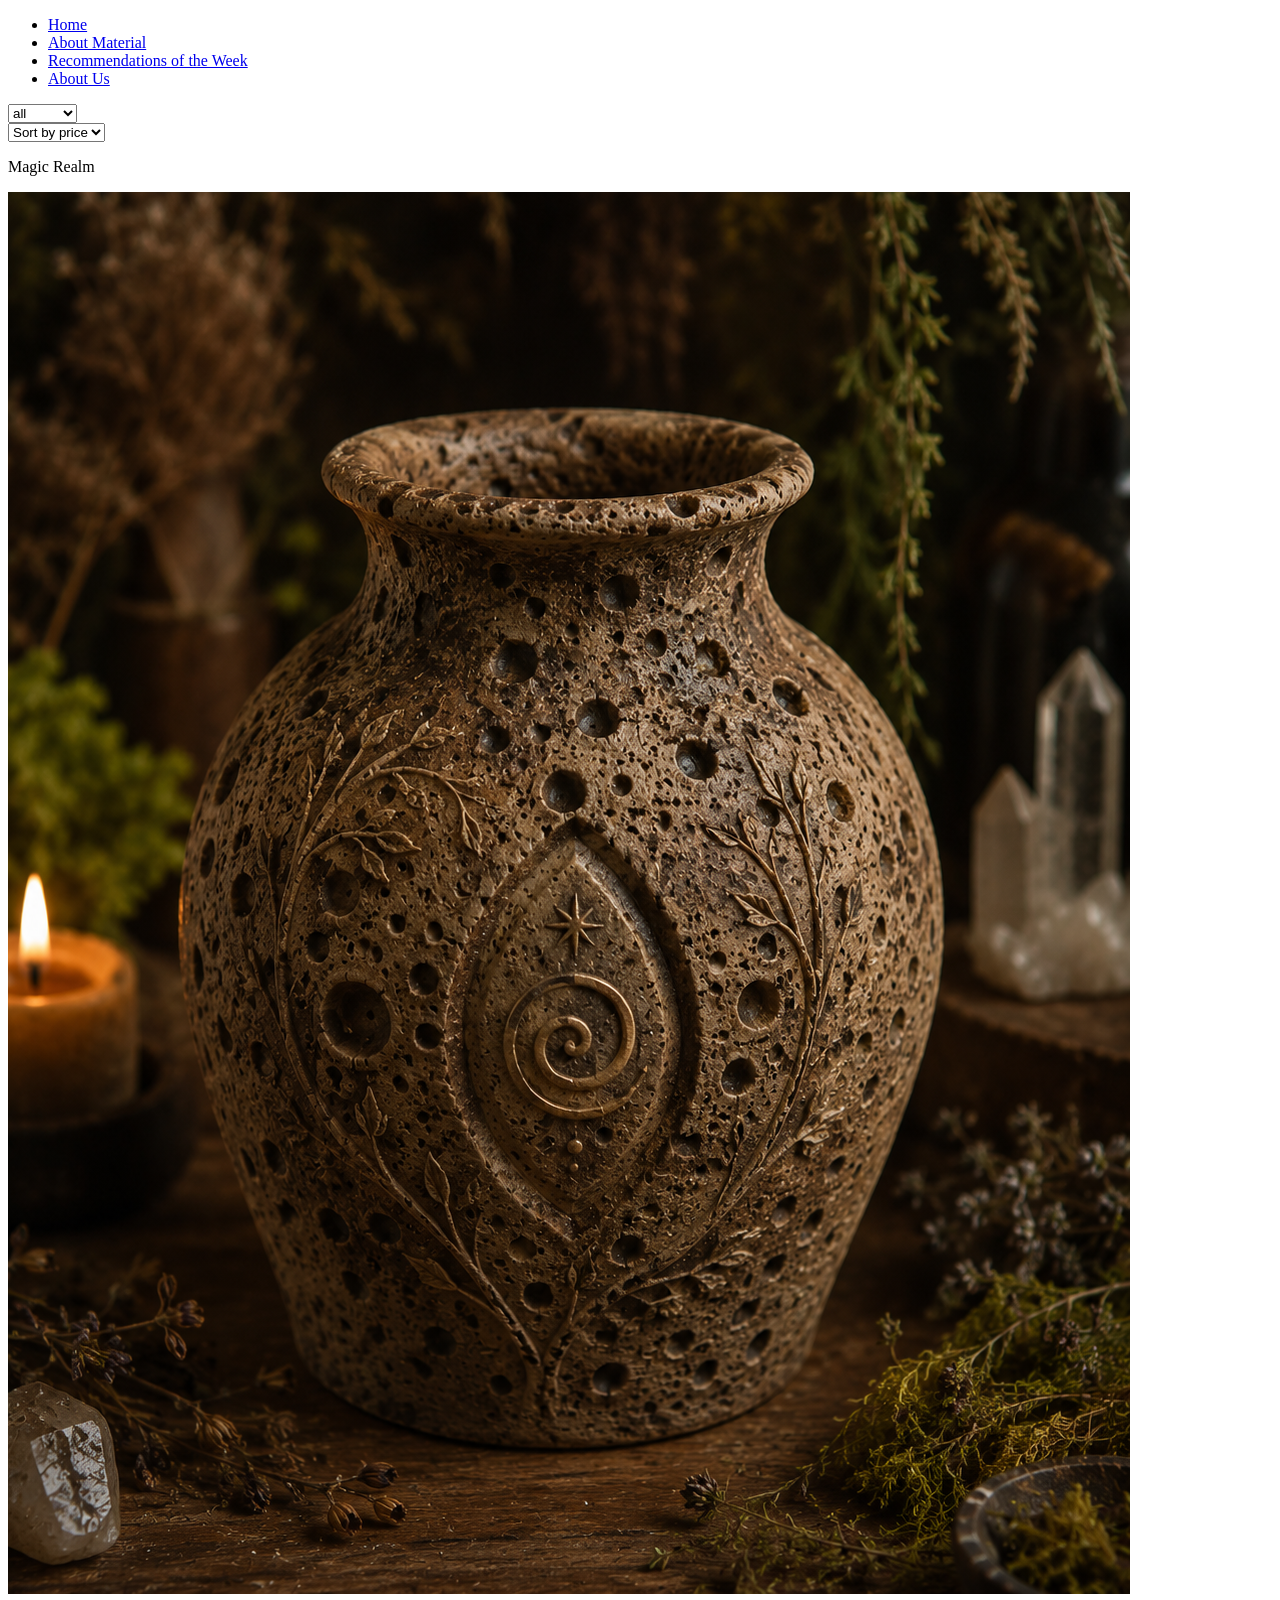
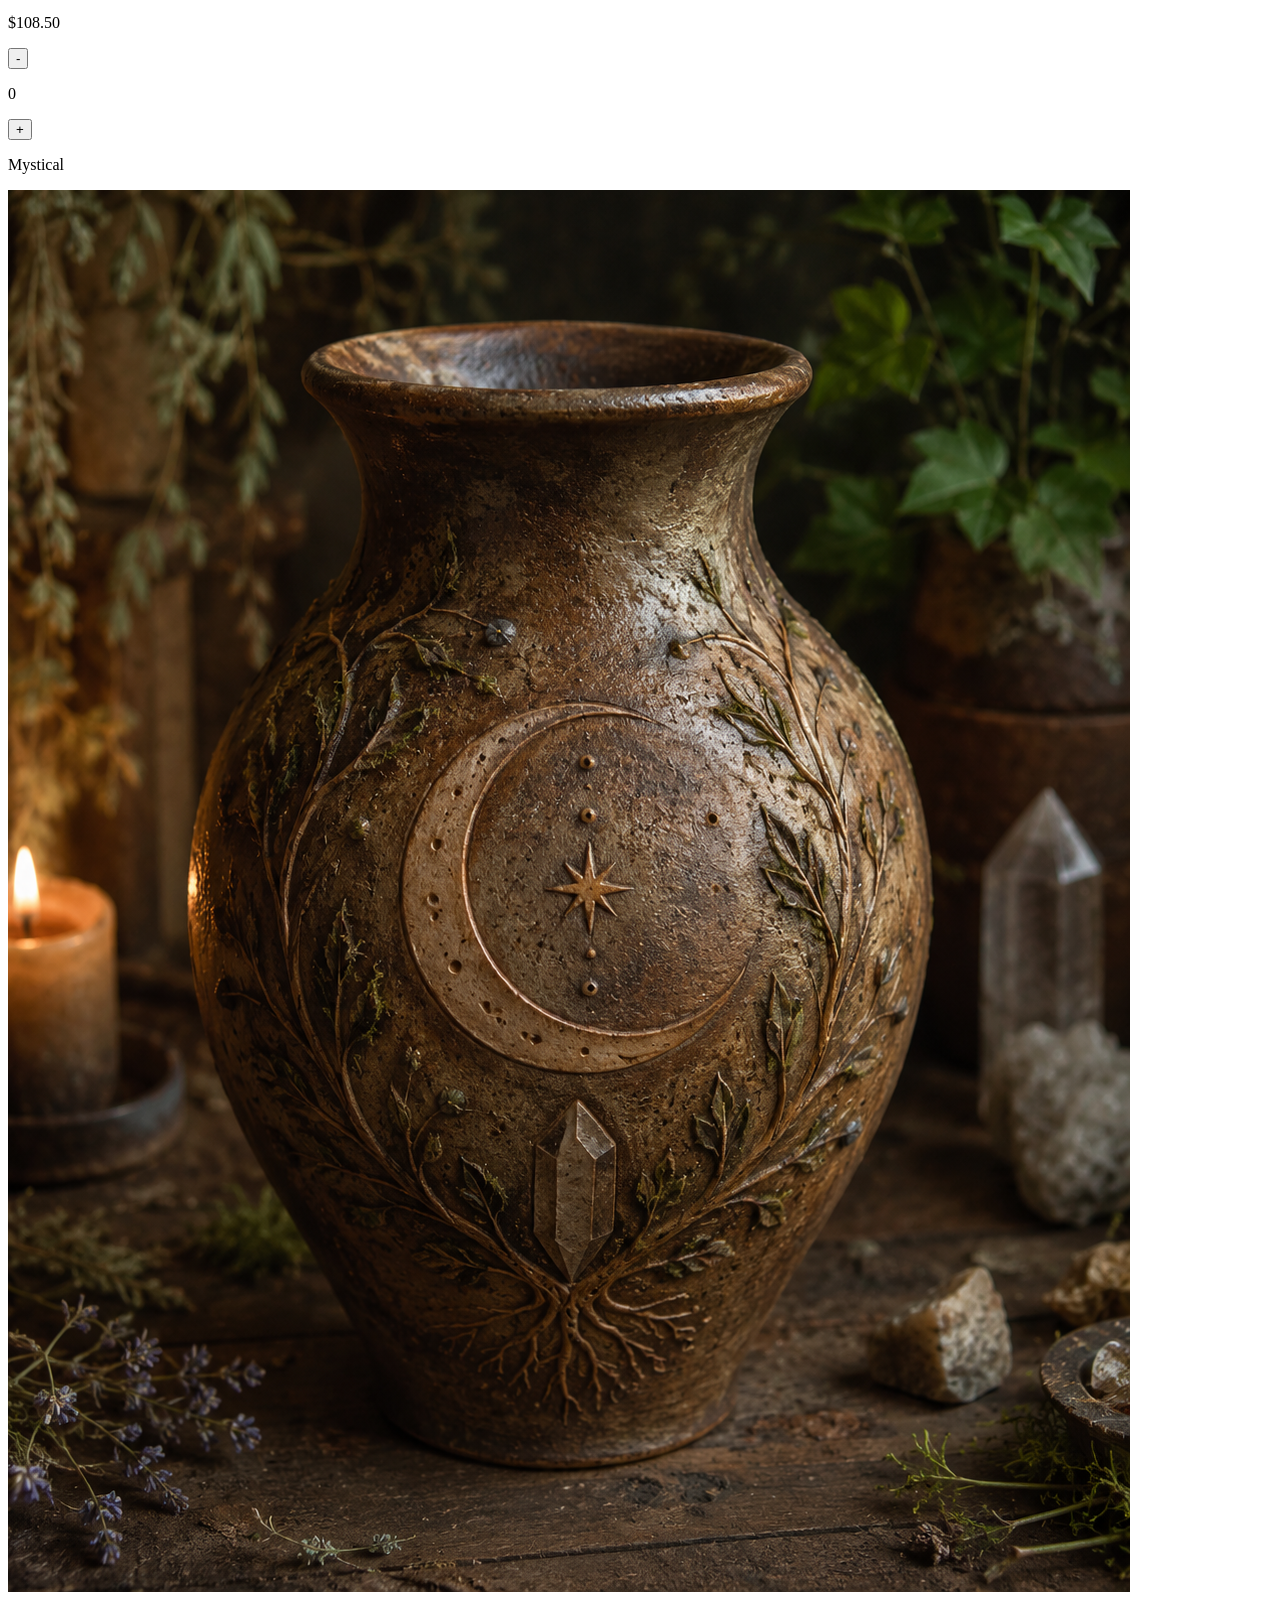
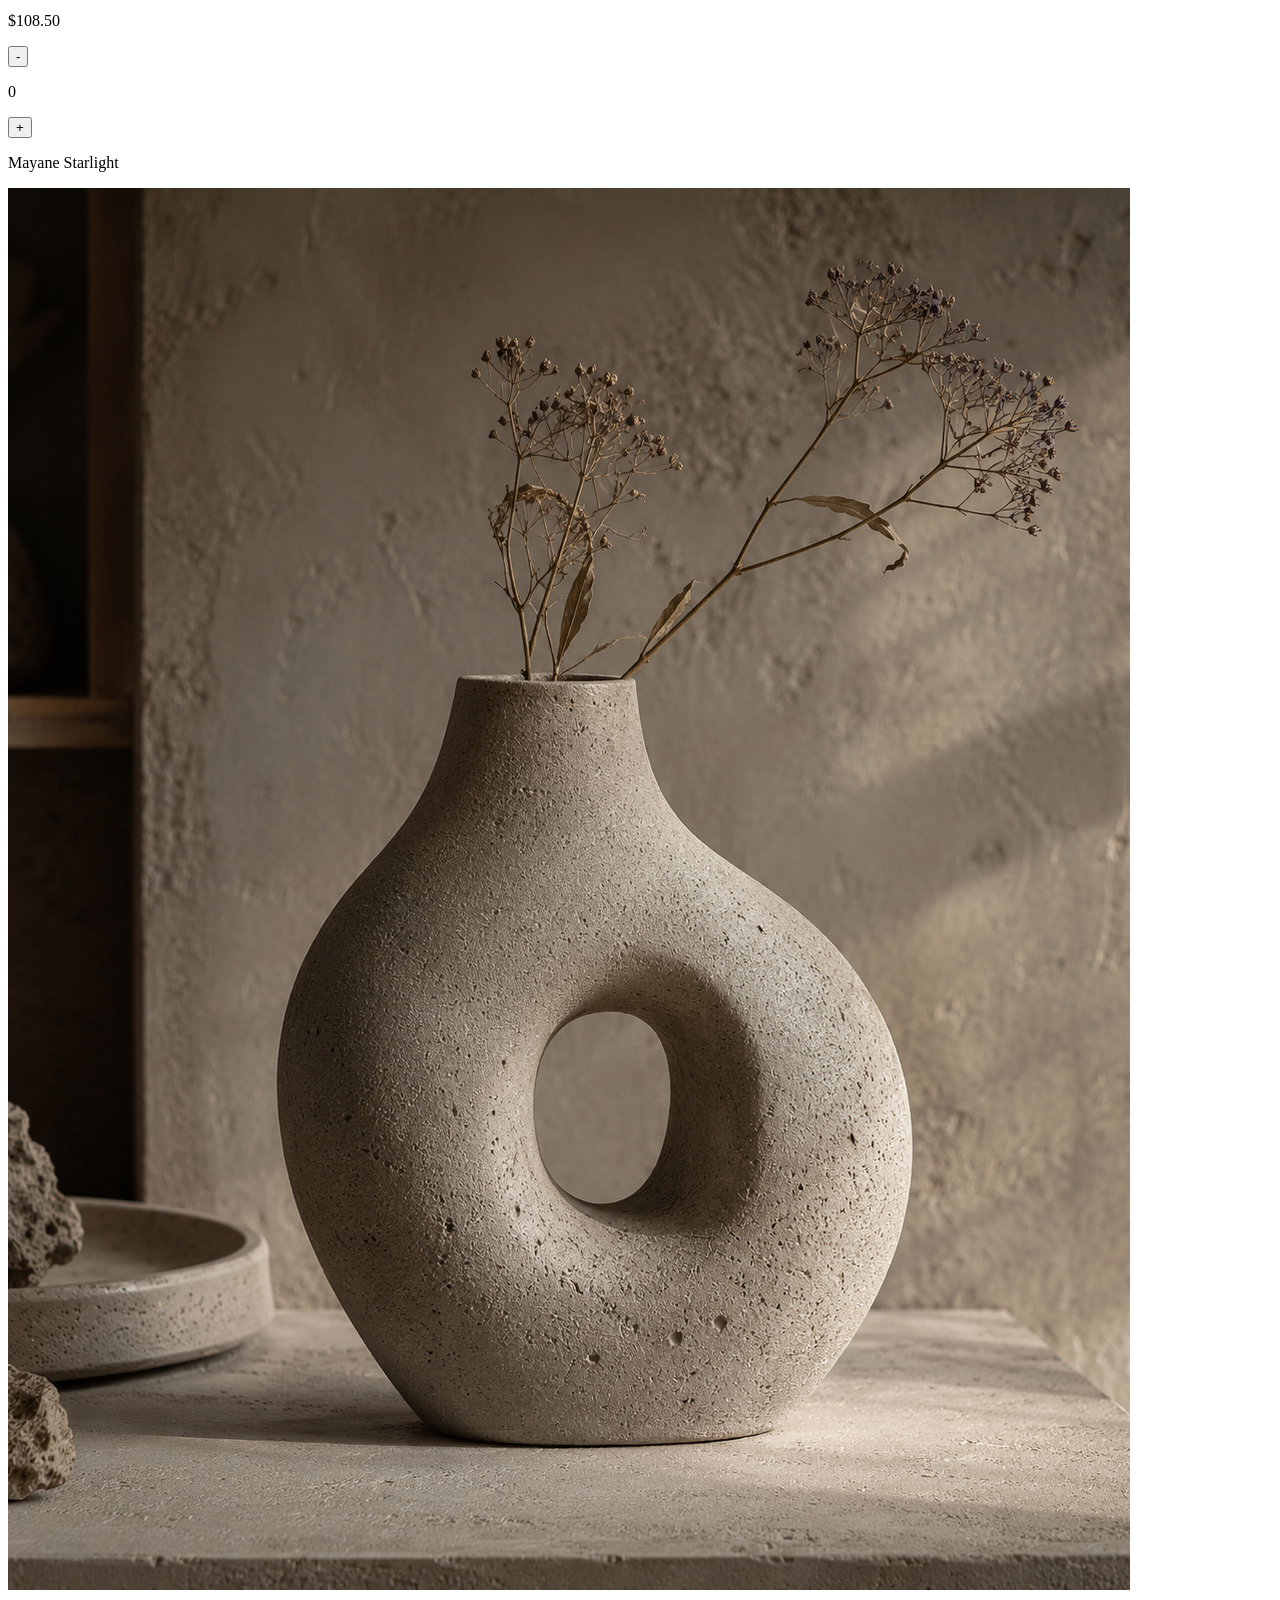
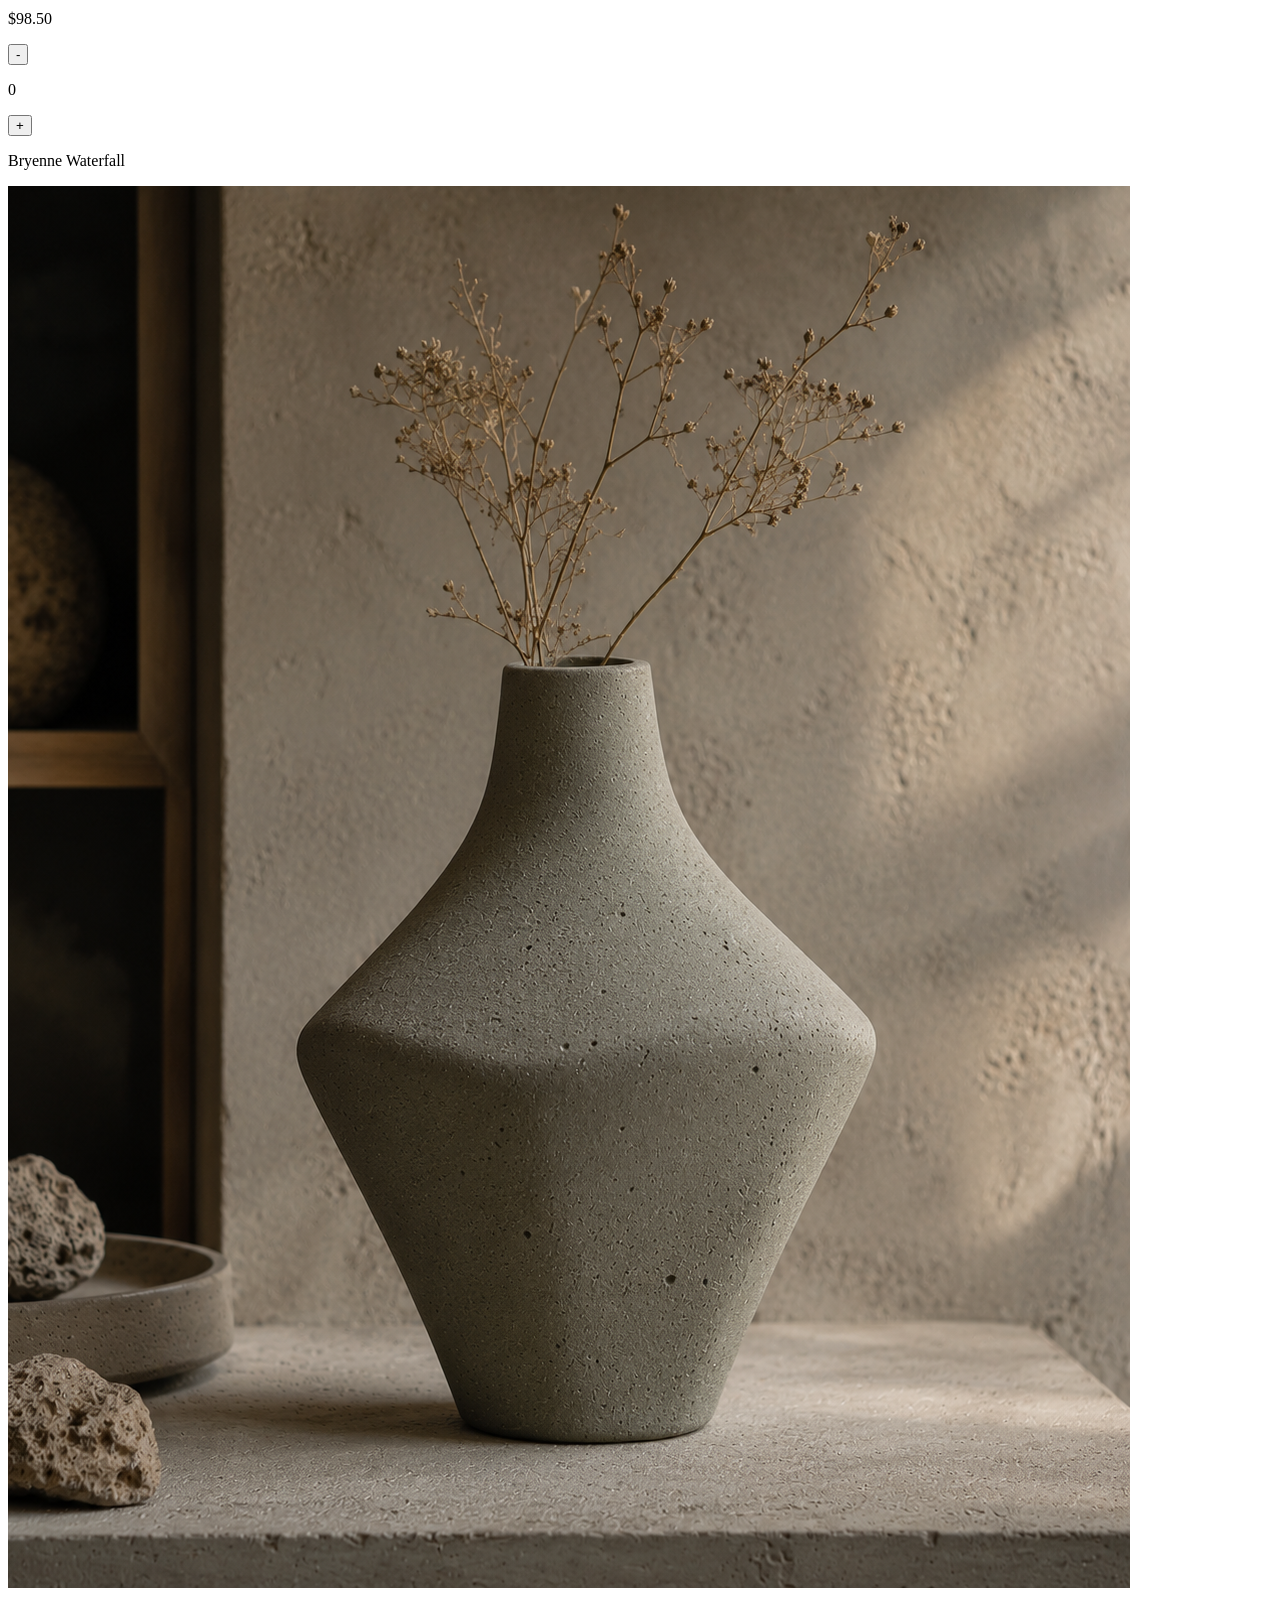
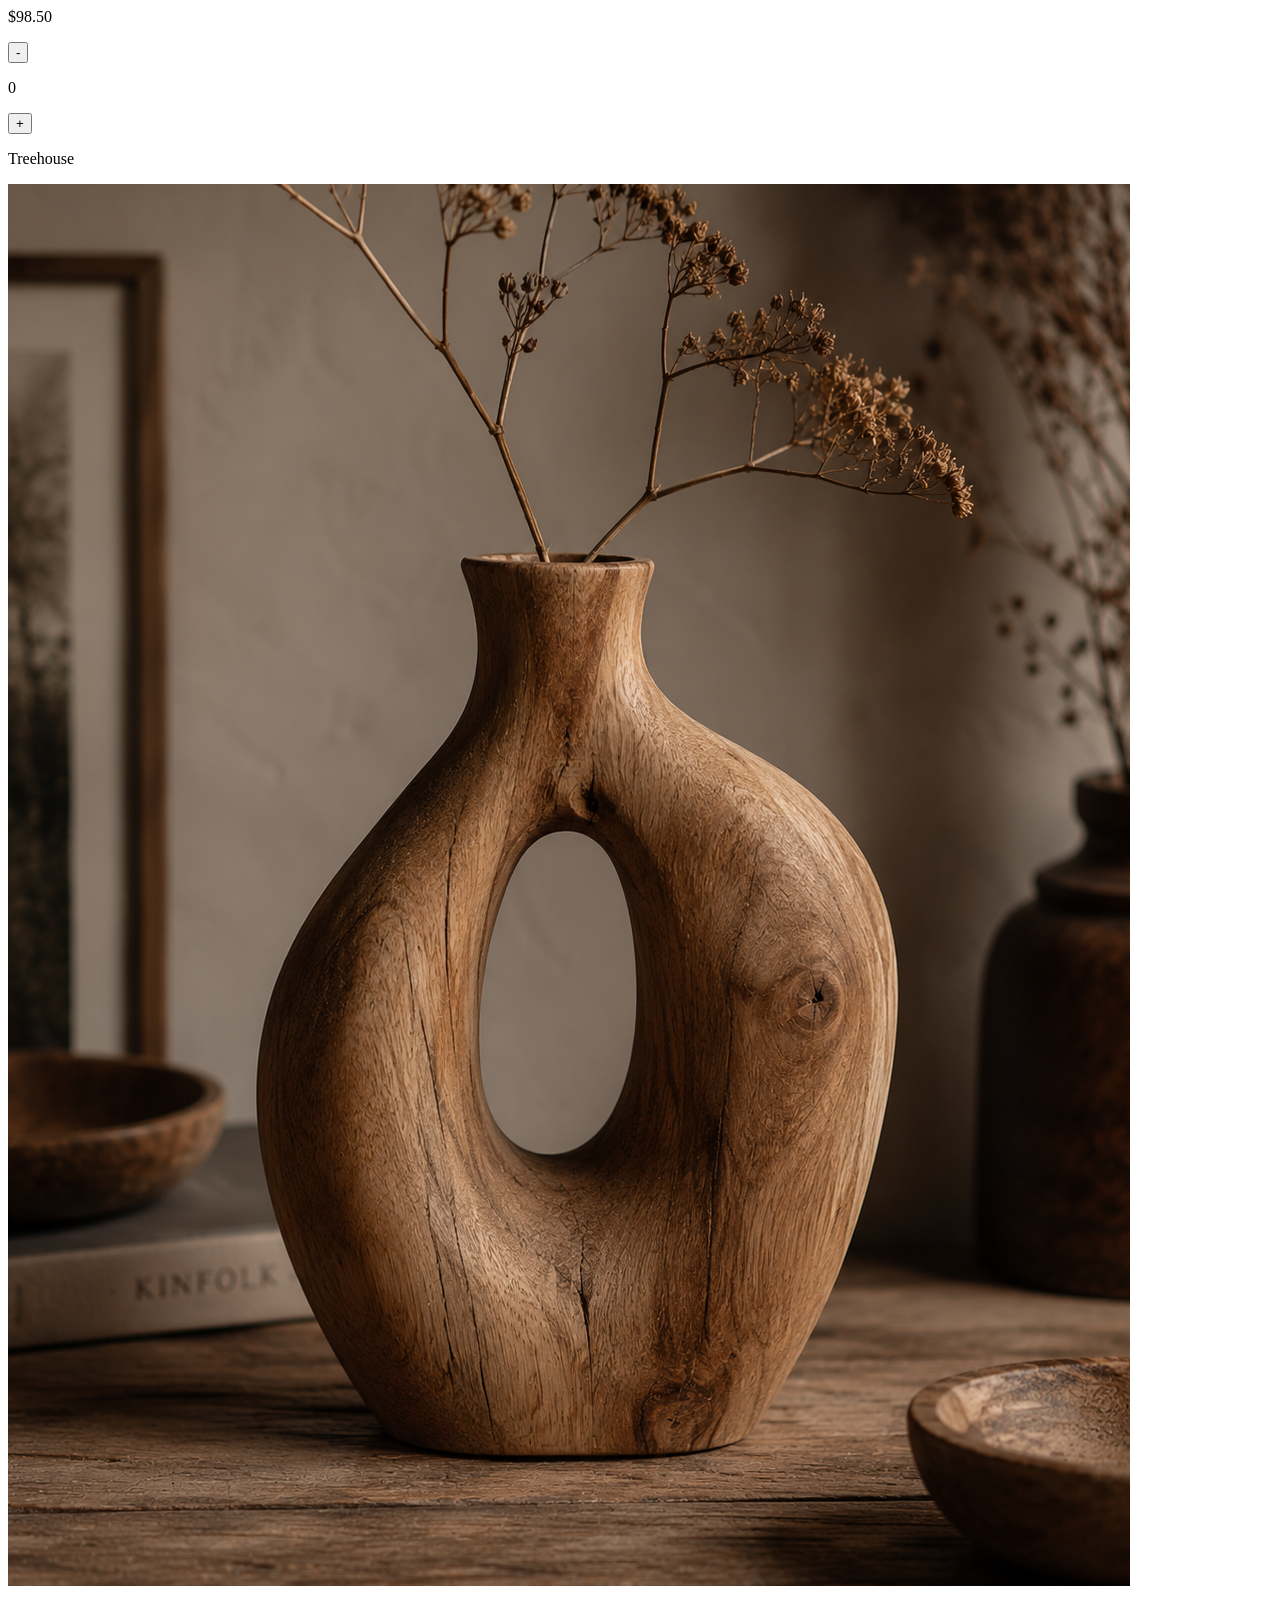
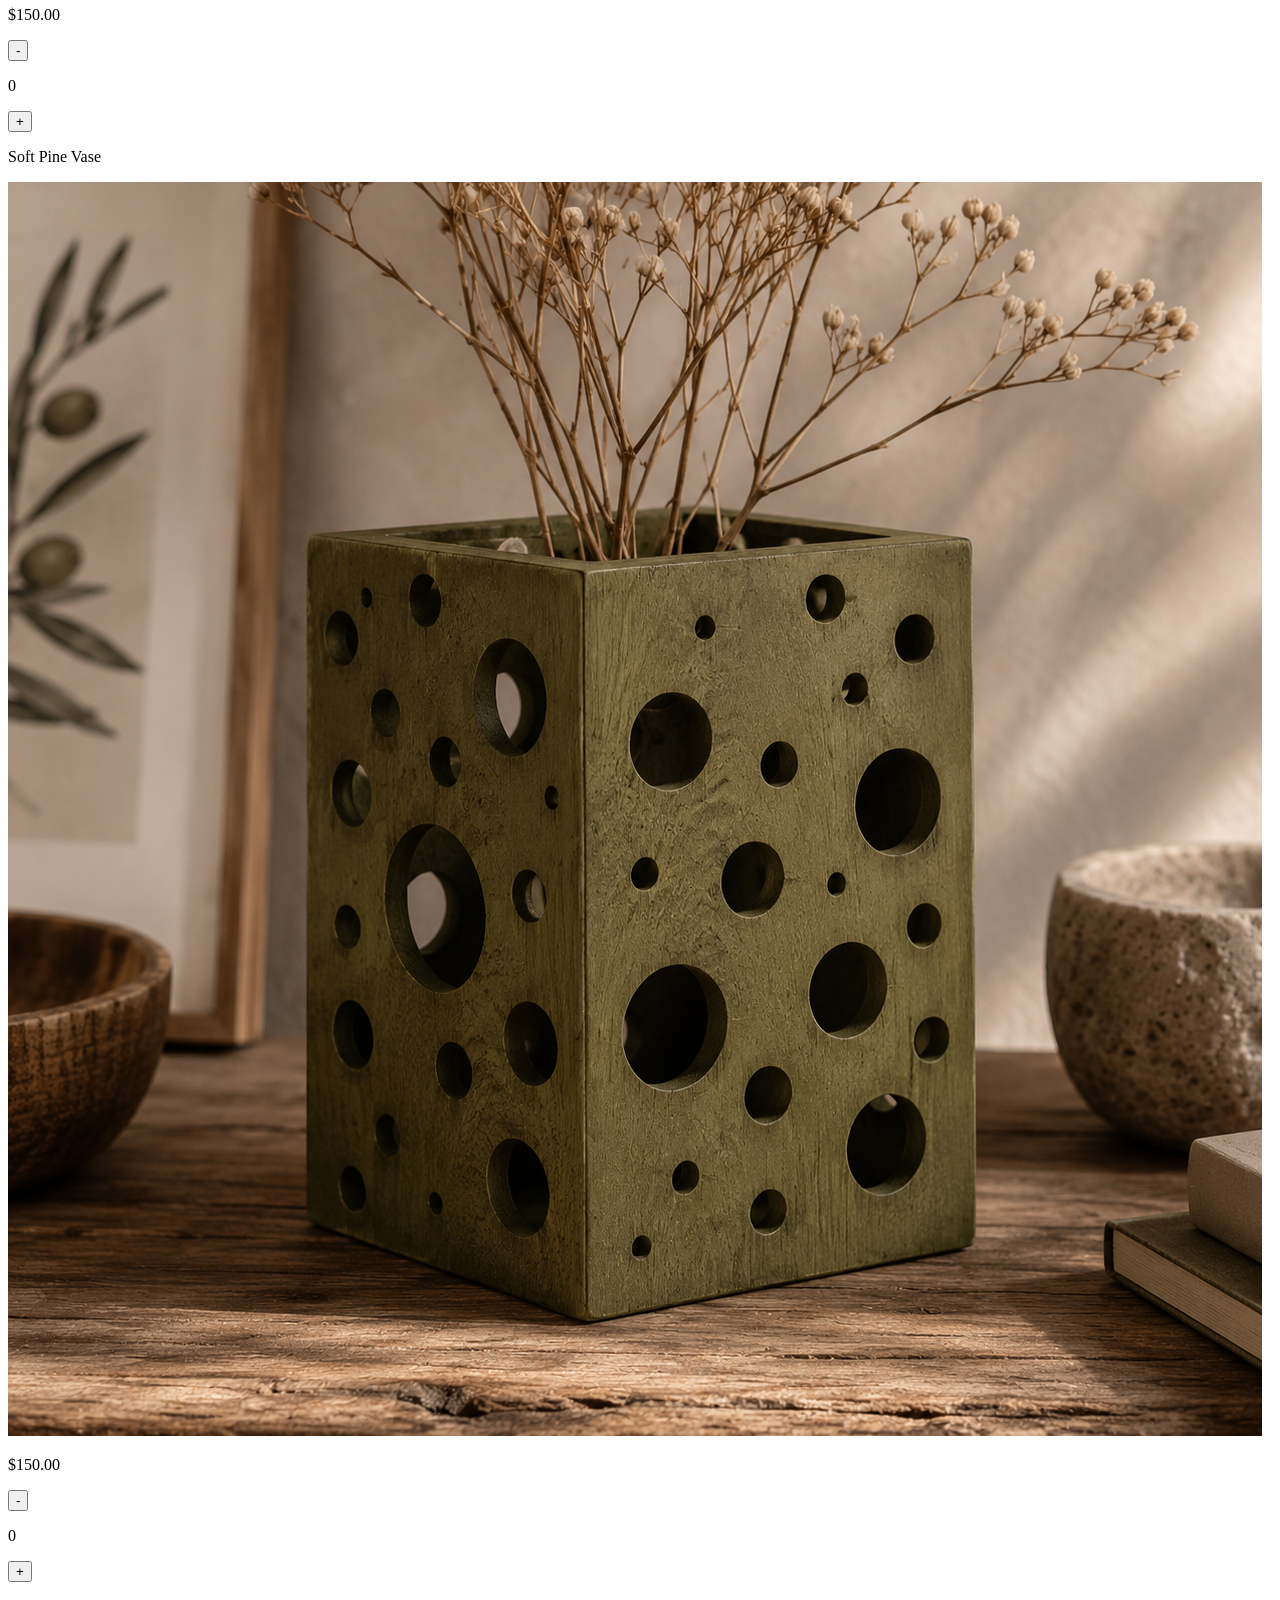
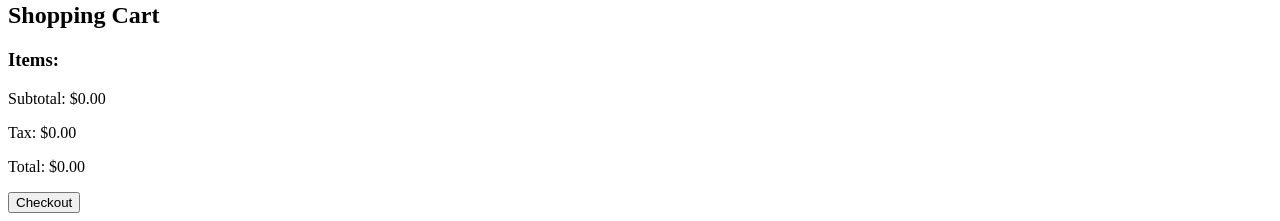
==== commit 7edc685b: "Complete index.html structure with product cards and cart sidebar" ====
--- a/index.html
+++ b/index.html
@@ -10,8 +10,9 @@
 </head>
 
 <body>
+
     <header>
-        <!-- This is for the menu bar-->
+        <!--Navigation menu with links to all pages-->
         <nav>
             <ul>
                 <li><a href="index.html">Home</a></li>
@@ -24,14 +25,28 @@
 
     </header>
     <main>
-        <div id="sort-dropdown">
-            <select name="Type" id="vase-type">
-                <option value="all">all</option>
-                <option value="wooden">wooden</option>
-                <option value="cement">cement</option>
-                <option value="ceramic">ceramic</option>
-            </select>
+        <!--Parent container to sort search by vase type and price from lowest to highest-->
+        <div id="sort-dropdown-menu">
+            <!--Dropdown menu list to sort the different types of vases-->
+            <div id="sort-dropdown-type">
+                <select name="Type" id="vase-type">
+                    <option value="all">all</option>
+                    <option value="wooden">wooden</option>
+                    <option value="cement">cement</option>
+                    <option value="ceramic">ceramic</option>
+                </select>
+            </div>
+            <!--Dropdown menu list to sort from lowest to highest-->
+            <div id="sort-dropdown-price">
+                <select name="highest-lowest" id="vase-price">
+                    <option value="sort-by-price">Sort by price</option>
+                    <option value="highest">highest</option>
+                    <option value="lowest">lowest</option>
+
+                </select>
+            </div>
         </div>
+        <!--Home page with all products (vases) already structured and with prices-->
         <section id="products">
             <div id="ceramic-vase1" class="products ceramic">
                 <p class="vase-name">Magic Realm</p>
@@ -81,10 +96,11 @@
                 <p id="wooden-vase-quantity-2" class="vase-quantity">0</p>
                 <button class="plus">+</button>
             </div>
-            
+
         </section>
 
     </main>
+    <!--Fixed side bar for checkout that moves within pages-->
     <aside>
         <h2>Shopping Cart</h2>
         <h3>Items:</h3>
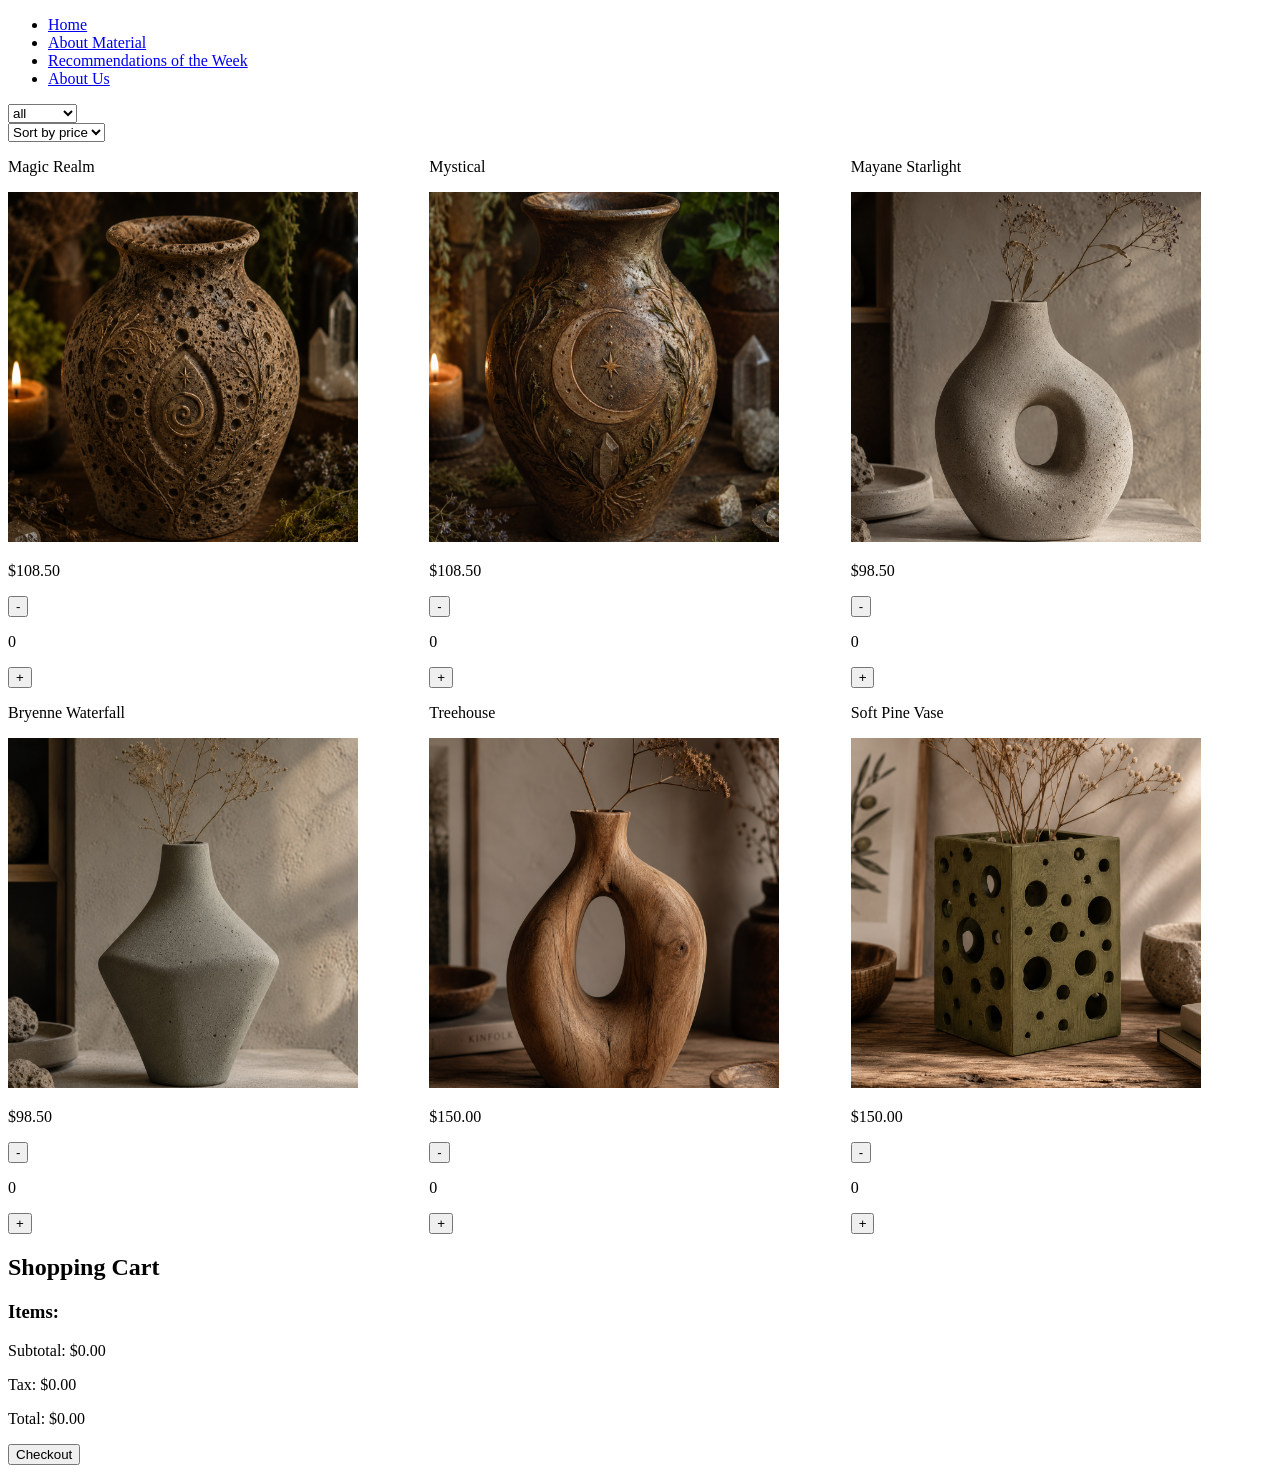
==== commit 4cb48056: "Add grid display and set size for images" ====
--- a/index.html
+++ b/index.html
@@ -50,7 +50,7 @@
         <section id="products">
             <div id="ceramic-vase1" class="products ceramic">
                 <p class="vase-name">Magic Realm</p>
-                <img src="ceramic_vase1.png" alt="photo of a vase">
+                <img src="ceramic_vase1.png" alt="photo of a vase" class="product-img">
                 <p class="vase-price">$108.50</p>
                 <button class="minus">-</button>
                 <p id="ceramic-vase-quantity-1" class="vase-quantity">0</p>
@@ -58,7 +58,7 @@
             </div>
             <div id="ceramic-vase2" class="products ceramic">
                 <p class="vase-name">Mystical</p>
-                <img src="ceramic_vase2.png" alt="photo of a vase">
+                <img src="ceramic_vase2.png" alt="photo of a vase" class="product-img">
                 <p class="vase-price">$108.50</p>
                 <button class="minus">-</button>
                 <p id="ceramic-vase-quantity-2" class="vase-quantity">0</p>
@@ -66,7 +66,7 @@
             </div>
             <div id="cement-vase1" class="products cement">
                 <p class="vase-name">Mayane Starlight</p>
-                <img src="cement_vase1.png" alt="photo of a cement vase">
+                <img src="cement_vase1.png" alt="photo of a cement vase" class="product-img">
                 <p class="vase-price">$98.50</p>
                 <button class="minus">-</button>
                 <p id="cement-vase-quantity-1" class="vase-quantity">0</p>
@@ -74,7 +74,7 @@
             </div>
             <div id="cement-vase2" class="products cement">
                 <p class="vase-name">Bryenne Waterfall</p>
-                <img src="cement_vase2.png" alt="photo of a cement vase">
+                <img src="cement_vase2.png" alt="photo of a cement vase" class="product-img">
                 <p class="vase-price">$98.50</p>
                 <button class="minus">-</button>
                 <p id="cement-vase-quantity-2" class="vase-quantity">0</p>
@@ -82,7 +82,7 @@
             </div>
             <div id="wooden-vase1" class="products wooden">
                 <p class="vase-name">Treehouse</p>
-                <img src="wooden_vase1.png" alt="photo of a wooden vase">
+                <img src="wooden_vase1.png" alt="photo of a wooden vase" class="product-img">
                 <p class="vase-price">$150.00</p>
                 <button class="minus">-</button>
                 <p id="wooden-vase-quantity-1" class="vase-quantity">0</p>
@@ -90,7 +90,7 @@
             </div>
             <div id="wooden-vase2" class="products wooden">
                 <p class="vase-name">Soft Pine Vase</p>
-                <img src="wooden_vase2.png" alt="photo of a wooden vase">
+                <img src="wooden_vase2.png" alt="photo of a wooden vase" class="product-img">
                 <p class="vase-price">$150.00</p>
                 <button class="minus">-</button>
                 <p id="wooden-vase-quantity-2" class="vase-quantity">0</p>
--- a/style.css
+++ b/style.css
@@ -0,0 +1,9 @@
+#products {
+    display: grid;
+    grid-template-columns: repeat(3, 1fr);
+}
+.product-img {
+    height: 350px;
+    width: 350px;
+    object-fit: cover; /*Crops the image to fit the square without distorting them*/
+}
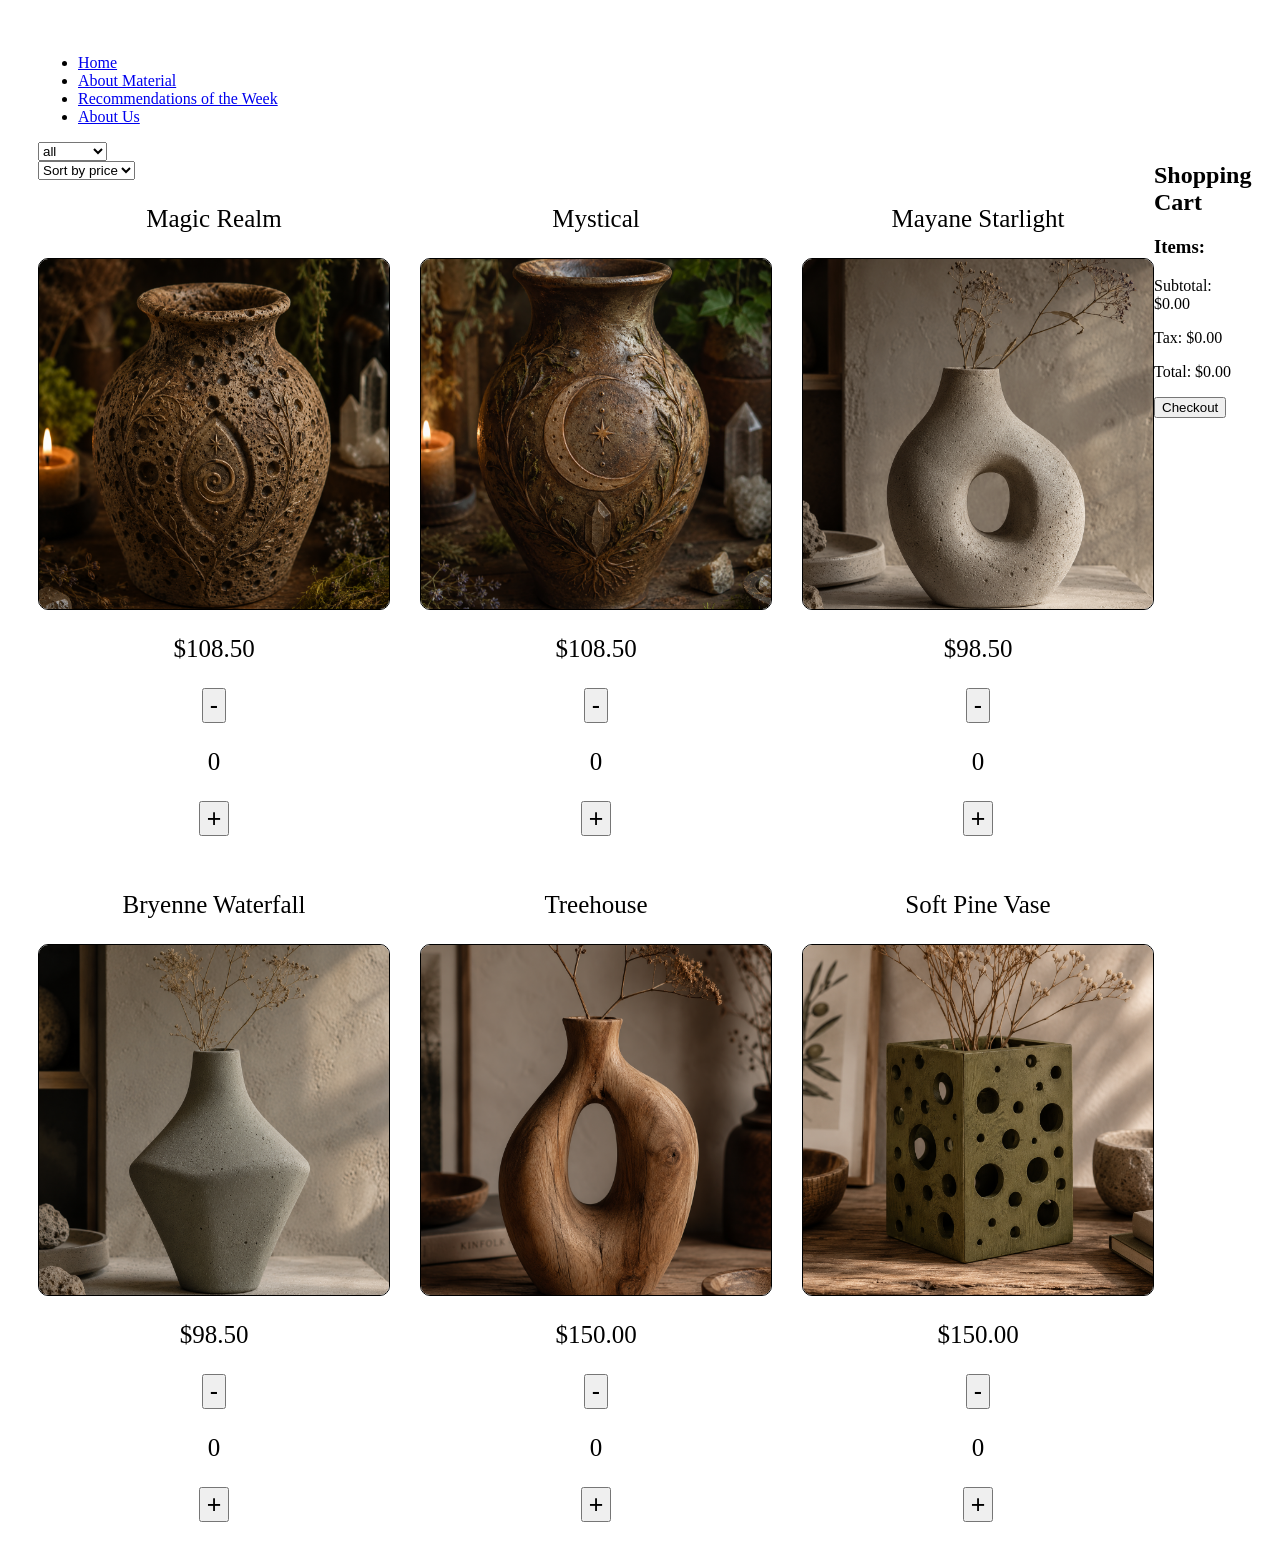
==== commit b71d6687: "Add sidebar layout and page padding" ====
--- a/index.html
+++ b/index.html
@@ -24,94 +24,96 @@
         </nav>
 
     </header>
-    <main>
-        <!--Parent container to sort search by vase type and price from lowest to highest-->
-        <div id="sort-dropdown-menu">
-            <!--Dropdown menu list to sort the different types of vases-->
-            <div id="sort-dropdown-type">
-                <select name="Type" id="vase-type">
-                    <option value="all">all</option>
-                    <option value="wooden">wooden</option>
-                    <option value="cement">cement</option>
-                    <option value="ceramic">ceramic</option>
-                </select>
+    <div id="content-wrapper">
+        <main>
+            <!--Parent container to sort search by vase type and price from lowest to highest-->
+            <div id="sort-dropdown-menu">
+                <!--Dropdown menu list to sort the different types of vases-->
+                <div id="sort-dropdown-type">
+                    <select name="Type" id="vase-type">
+                        <option value="all">all</option>
+                        <option value="wooden">wooden</option>
+                        <option value="cement">cement</option>
+                        <option value="ceramic">ceramic</option>
+                    </select>
+                </div>
+                <!--Dropdown menu list to sort from lowest to highest-->
+                <div id="sort-dropdown-price">
+                    <select name="highest-lowest" id="vase-price">
+                        <option value="sort-by-price">Sort by price</option>
+                        <option value="highest">highest</option>
+                        <option value="lowest">lowest</option>
+
+                    </select>
+                </div>
             </div>
-            <!--Dropdown menu list to sort from lowest to highest-->
-            <div id="sort-dropdown-price">
-                <select name="highest-lowest" id="vase-price">
-                    <option value="sort-by-price">Sort by price</option>
-                    <option value="highest">highest</option>
-                    <option value="lowest">lowest</option>
+            <!--Home page with all products (vases) already structured and with prices-->
+            <section id="products">
+                <div id="ceramic-vase1" class="products ceramic">
+                    <p class="vase-name">Magic Realm</p>
+                    <img src="ceramic_vase1.png" alt="photo of a vase" class="product-img">
+                    <p class="vase-price">$108.50</p>
+                    <button class="minus">-</button>
+                    <p id="ceramic-vase-quantity-1" class="vase-quantity">0</p>
+                    <button class="plus">+</button>
+                </div>
+                <div id="ceramic-vase2" class="products ceramic">
+                    <p class="vase-name">Mystical</p>
+                    <img src="ceramic_vase2.png" alt="photo of a vase" class="product-img">
+                    <p class="vase-price">$108.50</p>
+                    <button class="minus">-</button>
+                    <p id="ceramic-vase-quantity-2" class="vase-quantity">0</p>
+                    <button class="plus">+</button>
+                </div>
+                <div id="cement-vase1" class="products cement">
+                    <p class="vase-name">Mayane Starlight</p>
+                    <img src="cement_vase1.png" alt="photo of a cement vase" class="product-img">
+                    <p class="vase-price">$98.50</p>
+                    <button class="minus">-</button>
+                    <p id="cement-vase-quantity-1" class="vase-quantity">0</p>
+                    <button class="plus">+</button>
+                </div>
+                <div id="cement-vase2" class="products cement">
+                    <p class="vase-name">Bryenne Waterfall</p>
+                    <img src="cement_vase2.png" alt="photo of a cement vase" class="product-img">
+                    <p class="vase-price">$98.50</p>
+                    <button class="minus">-</button>
+                    <p id="cement-vase-quantity-2" class="vase-quantity">0</p>
+                    <button class="plus">+</button>
+                </div>
+                <div id="wooden-vase1" class="products wooden">
+                    <p class="vase-name">Treehouse</p>
+                    <img src="wooden_vase1.png" alt="photo of a wooden vase" class="product-img">
+                    <p class="vase-price">$150.00</p>
+                    <button class="minus">-</button>
+                    <p id="wooden-vase-quantity-1" class="vase-quantity">0</p>
+                    <button class="plus">+</button>
+                </div>
+                <div id="wooden-vase2" class="products wooden">
+                    <p class="vase-name">Soft Pine Vase</p>
+                    <img src="wooden_vase2.png" alt="photo of a wooden vase" class="product-img">
+                    <p class="vase-price">$150.00</p>
+                    <button class="minus">-</button>
+                    <p id="wooden-vase-quantity-2" class="vase-quantity">0</p>
+                    <button class="plus">+</button>
+                </div>
 
-                </select>
-            </div>
-        </div>
-        <!--Home page with all products (vases) already structured and with prices-->
-        <section id="products">
-            <div id="ceramic-vase1" class="products ceramic">
-                <p class="vase-name">Magic Realm</p>
-                <img src="ceramic_vase1.png" alt="photo of a vase" class="product-img">
-                <p class="vase-price">$108.50</p>
-                <button class="minus">-</button>
-                <p id="ceramic-vase-quantity-1" class="vase-quantity">0</p>
-                <button class="plus">+</button>
-            </div>
-            <div id="ceramic-vase2" class="products ceramic">
-                <p class="vase-name">Mystical</p>
-                <img src="ceramic_vase2.png" alt="photo of a vase" class="product-img">
-                <p class="vase-price">$108.50</p>
-                <button class="minus">-</button>
-                <p id="ceramic-vase-quantity-2" class="vase-quantity">0</p>
-                <button class="plus">+</button>
-            </div>
-            <div id="cement-vase1" class="products cement">
-                <p class="vase-name">Mayane Starlight</p>
-                <img src="cement_vase1.png" alt="photo of a cement vase" class="product-img">
-                <p class="vase-price">$98.50</p>
-                <button class="minus">-</button>
-                <p id="cement-vase-quantity-1" class="vase-quantity">0</p>
-                <button class="plus">+</button>
-            </div>
-            <div id="cement-vase2" class="products cement">
-                <p class="vase-name">Bryenne Waterfall</p>
-                <img src="cement_vase2.png" alt="photo of a cement vase" class="product-img">
-                <p class="vase-price">$98.50</p>
-                <button class="minus">-</button>
-                <p id="cement-vase-quantity-2" class="vase-quantity">0</p>
-                <button class="plus">+</button>
-            </div>
-            <div id="wooden-vase1" class="products wooden">
-                <p class="vase-name">Treehouse</p>
-                <img src="wooden_vase1.png" alt="photo of a wooden vase" class="product-img">
-                <p class="vase-price">$150.00</p>
-                <button class="minus">-</button>
-                <p id="wooden-vase-quantity-1" class="vase-quantity">0</p>
-                <button class="plus">+</button>
-            </div>
-            <div id="wooden-vase2" class="products wooden">
-                <p class="vase-name">Soft Pine Vase</p>
-                <img src="wooden_vase2.png" alt="photo of a wooden vase" class="product-img">
-                <p class="vase-price">$150.00</p>
-                <button class="minus">-</button>
-                <p id="wooden-vase-quantity-2" class="vase-quantity">0</p>
-                <button class="plus">+</button>
-            </div>
+            </section>
 
-        </section>
+        </main>
+        <!--Fixed side bar for checkout that moves within pages-->
+        <aside>
+            <h2>Shopping Cart</h2>
+            <h3>Items:</h3>
+            <ul id="cart-items"></ul>
 
-    </main>
-    <!--Fixed side bar for checkout that moves within pages-->
-    <aside>
-        <h2>Shopping Cart</h2>
-        <h3>Items:</h3>
-        <ul id="cart-items"></ul>
+            <p>Subtotal: <span id="subtotal-value">$0.00</span></p>
+            <p>Tax: <span id="tax-value">$0.00</span></p>
+            <p>Total: <span id="total-value">$0.00</span></p>
+            <button class="checkout">Checkout</button>
 
-        <p>Subtotal: <span id="subtotal-value">$0.00</span></p>
-        <p>Tax: <span id="tax-value">$0.00</span></p>
-        <p>Total: <span id="total-value">$0.00</span></p>
-        <button class="checkout">Checkout</button>
-
-    </aside>
+        </aside>
+    </div>
 
 </body>
 
--- a/style.css
+++ b/style.css
@@ -1,9 +1,39 @@
 #products {
     display: grid;
     grid-template-columns: repeat(3, 1fr);
+    gap: 30px;
 }
 .product-img {
     height: 350px;
     width: 350px;
-    object-fit: cover; /*Crops the image to fit the square without distorting them*/
-}+    object-fit: cover; /* crops the image to fit the square without distorting them*/
+    border-radius: 10px;
+    border: 1px solid black;
+   
+}
+.products {
+    display: flex;
+    flex-direction: column;
+    align-items: center;
+    
+}
+/* add multiple selector at once by separating them with commas*/
+.vase-name,
+.minus,
+.plus,
+.vase-price,
+.vase-quantity {
+    font-size: 25px;
+}
+#content-wrapper {
+    display: flex;
+}
+aside {
+    width:200px;
+}
+main {
+    flex: 1;
+}
+body {
+    padding: 30px;
+}
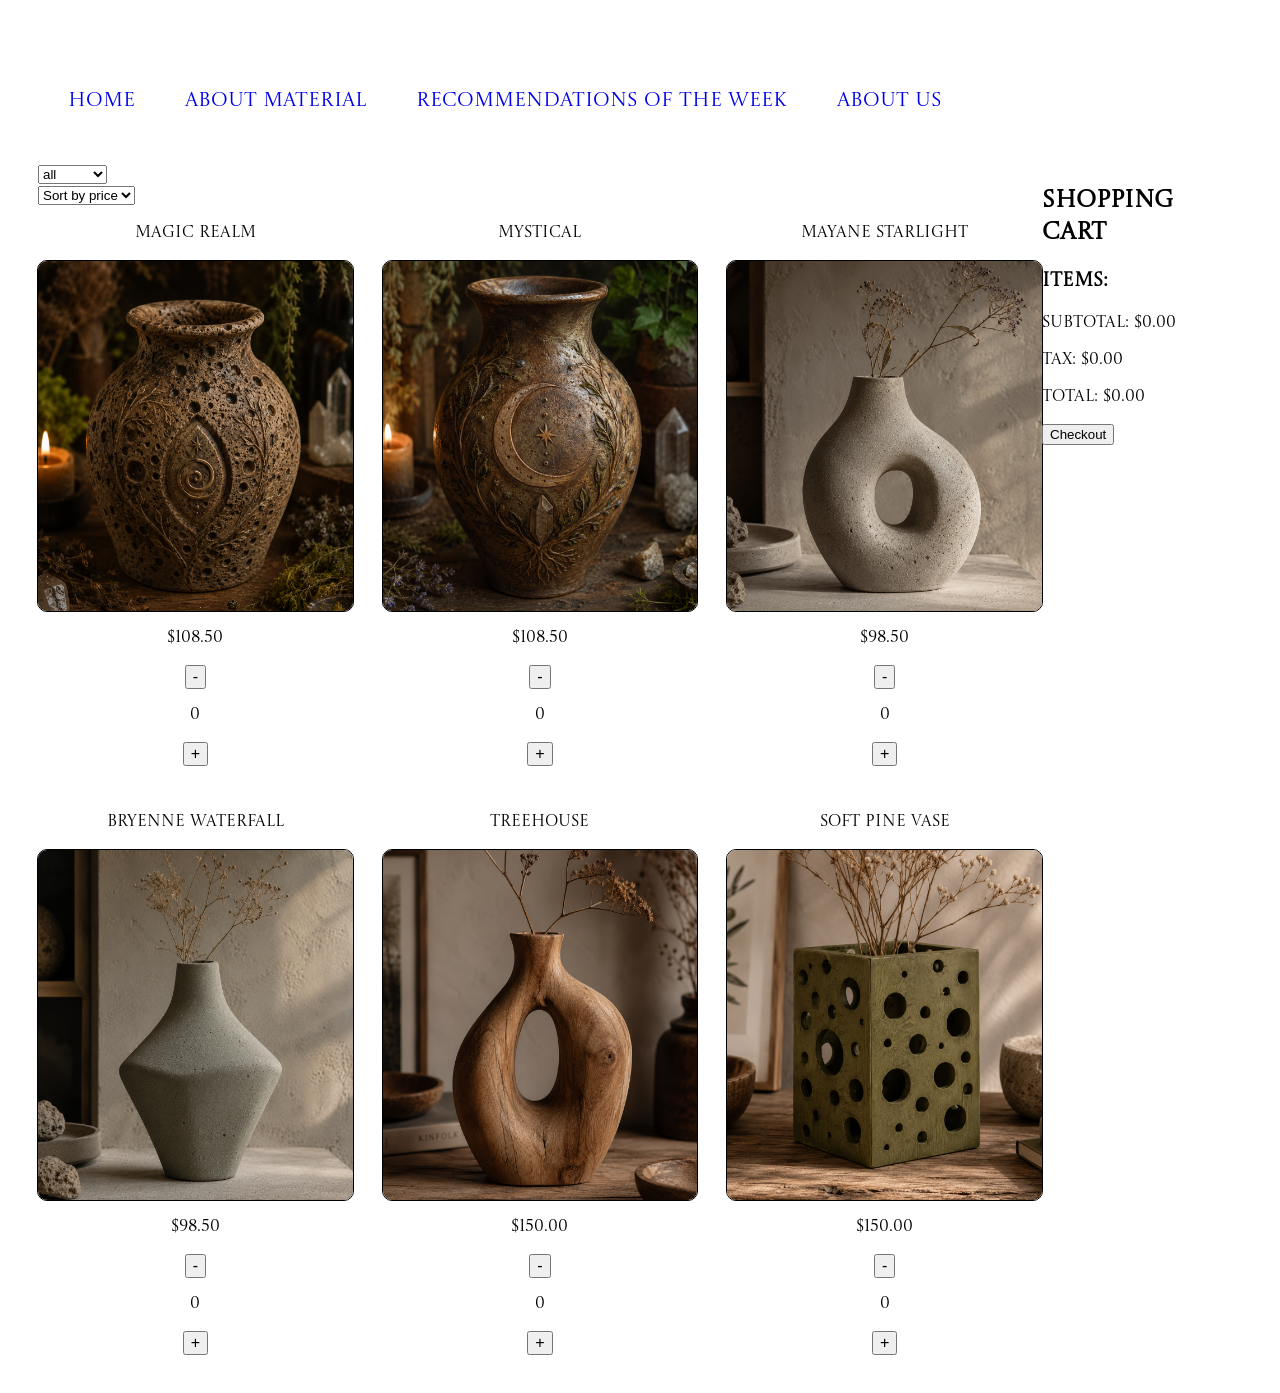
==== commit cf7c690e: "Add css style to navigation bar" ====
--- a/index.html
+++ b/index.html
@@ -6,7 +6,11 @@
     <meta name="viewport" content="width=device-width, initial-scale=1.0">
     <title>Vase Shop</title>
     <link rel="stylesheet" href="style.css">
+    <link rel="preconnect" href="https://fonts.googleapis.com">
+    <link rel="preconnect" href="https://fonts.gstatic.com" crossorigin>
+    <link href="https://fonts.googleapis.com/css2?family=Castoro+Titling&display=swap" rel="stylesheet">
     <script src="script.js" defer></script>
+    
 </head>
 
 <body>
--- a/style.css
+++ b/style.css
@@ -1,11 +1,29 @@
+/* default size (desktop size)*/
 #products {
     display: grid;
     grid-template-columns: repeat(3, 1fr);
     gap: 30px;
 }
+/*Tablet size*/
+@media screen and (max-width: 991px){
+    #products {
+        grid-template-columns: repeat(2, 1fr)
+    }
+}
+
+/*Phone size*/
+@media screen and (max-width: 767px){
+    #products {
+        grid-template-columns: 1fr
+    }
+
+}
+
+
 .product-img {
     height: 350px;
-    width: 350px;
+    width: 100%;/* using % instead of fixed size (px) is best for responsive design*/
+    max-width: 350px; 
     object-fit: cover; /* crops the image to fit the square without distorting them*/
     border-radius: 10px;
     border: 1px solid black;
@@ -23,7 +41,7 @@
 .plus,
 .vase-price,
 .vase-quantity {
-    font-size: 25px;
+    font-size: 16px;
 }
 #content-wrapper {
     display: flex;
@@ -32,8 +50,24 @@
     width:200px;
 }
 main {
-    flex: 1;
+    flex: 1;/* fill remaining space within the page*/
 }
 body {
     padding: 30px;
+    font-family: "Castoro Titling", serif;
 }
+/* descendent selector to target only the <ul> inside <nav> */
+nav ul {
+    display: flex;
+    font-size: 20px;
+    flex: 1;
+    gap: 50px;
+    padding:30px;
+    list-style: none;
+    
+}
+
+nav a {
+    text-decoration: none;
+    
+}
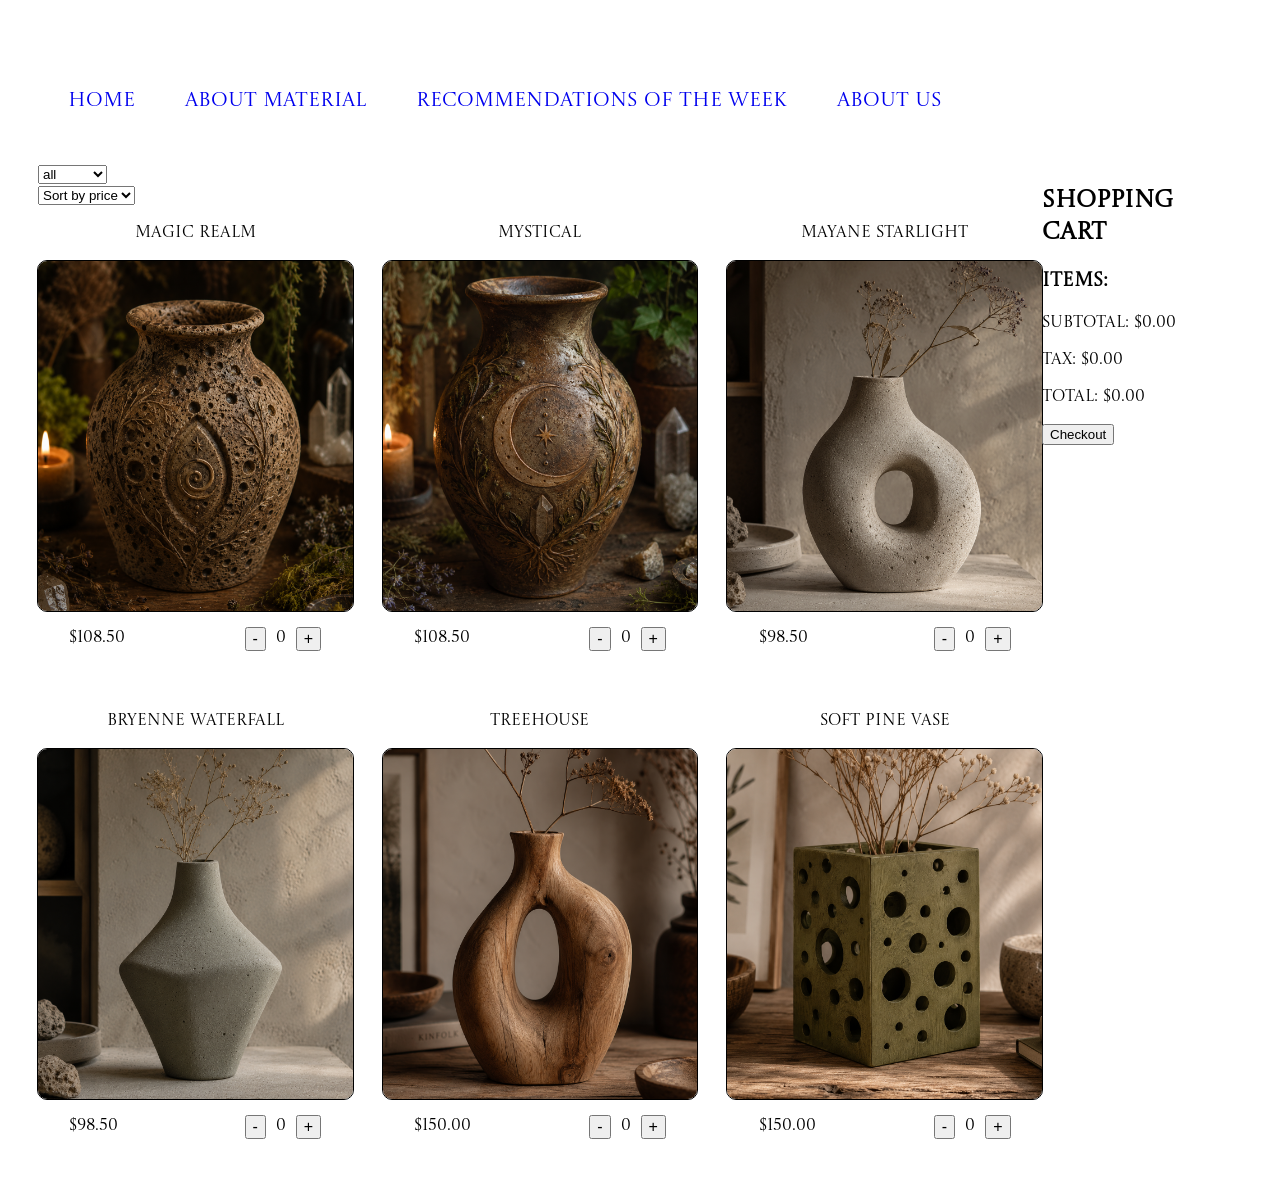
==== commit 94f37e24: "Add card-footer structure to HTML, and style price and quantity controls" ====
--- a/index.html
+++ b/index.html
@@ -10,7 +10,7 @@
     <link rel="preconnect" href="https://fonts.gstatic.com" crossorigin>
     <link href="https://fonts.googleapis.com/css2?family=Castoro+Titling&display=swap" rel="stylesheet">
     <script src="script.js" defer></script>
-    
+
 </head>
 
 <body>
@@ -56,50 +56,83 @@
                 <div id="ceramic-vase1" class="products ceramic">
                     <p class="vase-name">Magic Realm</p>
                     <img src="ceramic_vase1.png" alt="photo of a vase" class="product-img">
-                    <p class="vase-price">$108.50</p>
-                    <button class="minus">-</button>
-                    <p id="ceramic-vase-quantity-1" class="vase-quantity">0</p>
-                    <button class="plus">+</button>
+
+                    <div class="card-footer">
+                        <p class="vase-price">$108.50</p>
+                        <div class="quantity-controls">
+                            <button class="minus">-</button>
+                            <p id="ceramic-vase-quantity-1" class="vase-quantity">0</p>
+                            <button class="plus">+</button>
+                        </div>
+                    </div>
                 </div>
                 <div id="ceramic-vase2" class="products ceramic">
                     <p class="vase-name">Mystical</p>
                     <img src="ceramic_vase2.png" alt="photo of a vase" class="product-img">
-                    <p class="vase-price">$108.50</p>
-                    <button class="minus">-</button>
-                    <p id="ceramic-vase-quantity-2" class="vase-quantity">0</p>
-                    <button class="plus">+</button>
+                    <div class="card-footer">
+                        <p class="vase-price">$108.50</p>
+                        <div class="quantity-controls">
+                            <button class="minus">-</button>
+                            <p id="ceramic-vase-quantity-2" class="vase-quantity">0</p>
+                            <button class="plus">+</button>
+                        </div>
+                    </div>
                 </div>
                 <div id="cement-vase1" class="products cement">
                     <p class="vase-name">Mayane Starlight</p>
                     <img src="cement_vase1.png" alt="photo of a cement vase" class="product-img">
-                    <p class="vase-price">$98.50</p>
-                    <button class="minus">-</button>
-                    <p id="cement-vase-quantity-1" class="vase-quantity">0</p>
-                    <button class="plus">+</button>
+                    <div class="card-footer">
+                        <p class="vase-price">$98.50</p>
+                        <div class="quantity-controls">
+                            <button class="minus">-</button>
+                            <p id="cement-vase-quantity-1" class="vase-quantity">0</p>
+                            <button class="plus">+</button>
+                        </div>
+                    </div>
+
+
                 </div>
                 <div id="cement-vase2" class="products cement">
                     <p class="vase-name">Bryenne Waterfall</p>
                     <img src="cement_vase2.png" alt="photo of a cement vase" class="product-img">
-                    <p class="vase-price">$98.50</p>
-                    <button class="minus">-</button>
-                    <p id="cement-vase-quantity-2" class="vase-quantity">0</p>
-                    <button class="plus">+</button>
+                    <div class="card-footer">
+                        <p class="vase-price">$98.50</p>
+                        <div class="quantity-controls">
+                            <button class="minus">-</button>
+                            <p id="cement-vase-quantity-2" class="vase-quantity">0</p>
+                            <button class="plus">+</button>
+                        </div>
+                    </div>
+
+
                 </div>
                 <div id="wooden-vase1" class="products wooden">
                     <p class="vase-name">Treehouse</p>
                     <img src="wooden_vase1.png" alt="photo of a wooden vase" class="product-img">
-                    <p class="vase-price">$150.00</p>
-                    <button class="minus">-</button>
-                    <p id="wooden-vase-quantity-1" class="vase-quantity">0</p>
-                    <button class="plus">+</button>
+                    <div class="card-footer">
+                        <p class="vase-price">$150.00</p>
+                        <div class="quantity-controls">
+                            <button class="minus">-</button>
+                            <p id="wooden-vase-quantity-1" class="vase-quantity">0</p>
+                            <button class="plus">+</button>
+                        </div>
+                    </div>
+
+
                 </div>
                 <div id="wooden-vase2" class="products wooden">
                     <p class="vase-name">Soft Pine Vase</p>
                     <img src="wooden_vase2.png" alt="photo of a wooden vase" class="product-img">
-                    <p class="vase-price">$150.00</p>
-                    <button class="minus">-</button>
-                    <p id="wooden-vase-quantity-2" class="vase-quantity">0</p>
-                    <button class="plus">+</button>
+                    <div class="card-footer">
+                        <p class="vase-price">$150.00</p>
+                        <div class="quantity-controls">
+                            <button class="minus">-</button>
+                            <p id="wooden-vase-quantity-2" class="vase-quantity">0</p>
+                            <button class="plus">+</button>
+                        </div>
+                    </div>
+
+
                 </div>
 
             </section>
--- a/style.css
+++ b/style.css
@@ -64,10 +64,20 @@
     gap: 50px;
     padding:30px;
     list-style: none;
-    
 }
 
 nav a {
     text-decoration: none;
-    
 }
+.card-footer {
+    display: flex;
+    flex-direction: row;
+    justify-content: space-between;
+    gap: 10px;
+    width: 80%;
+}
+.quantity-controls {
+    display: flex;
+    align-items:center;
+    gap: 10px;
+}
